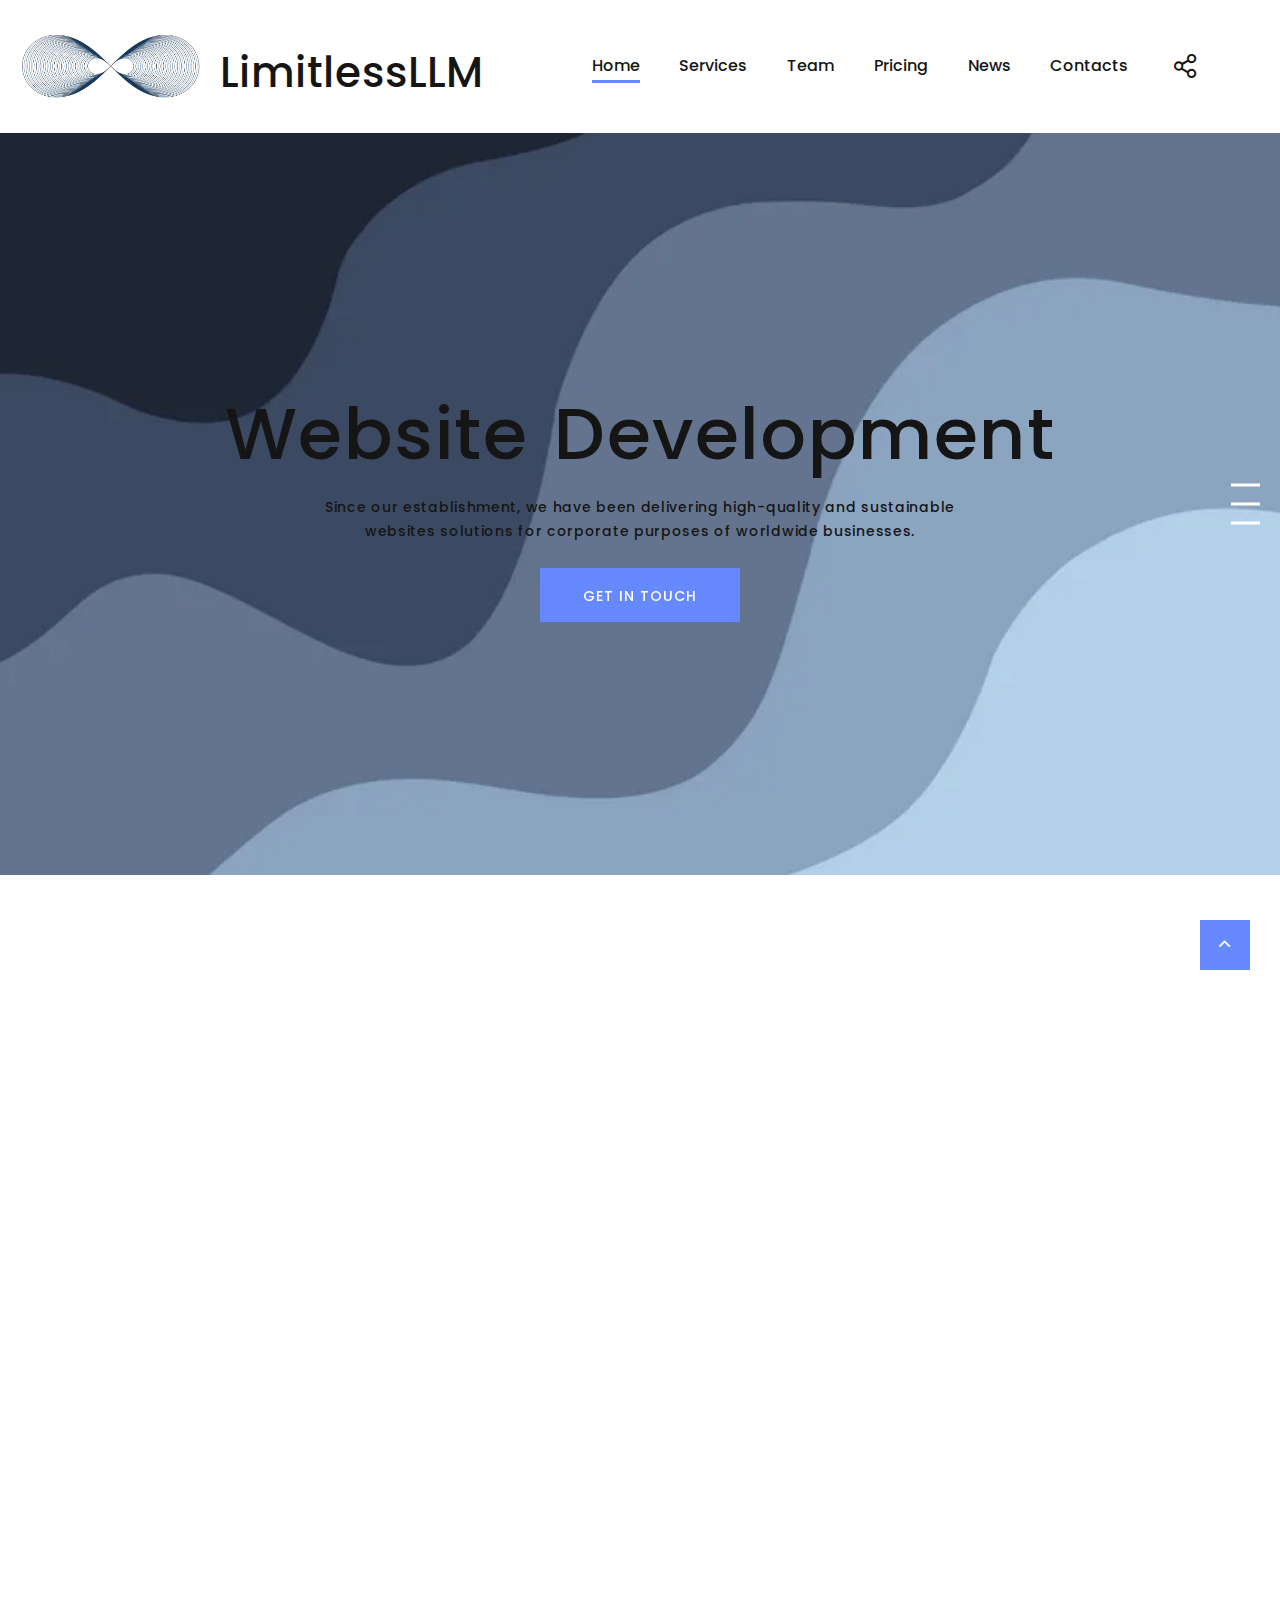
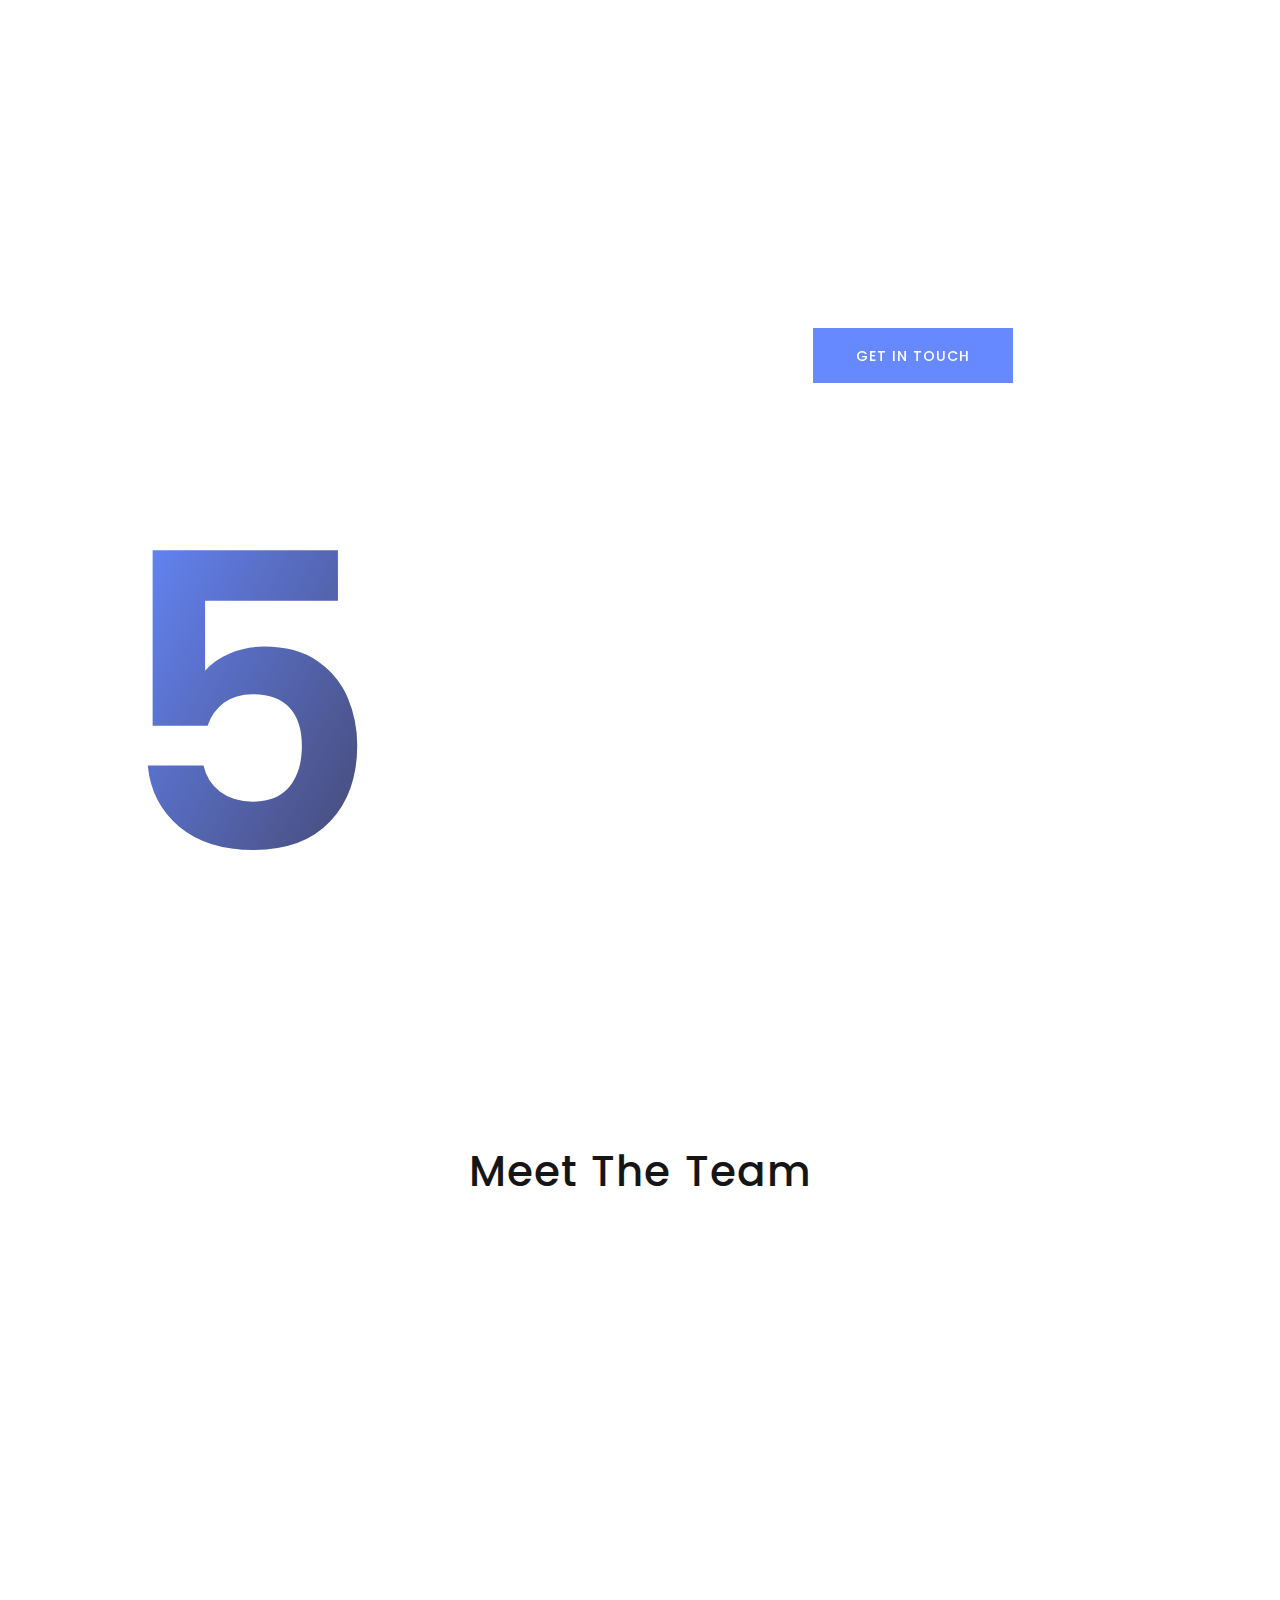
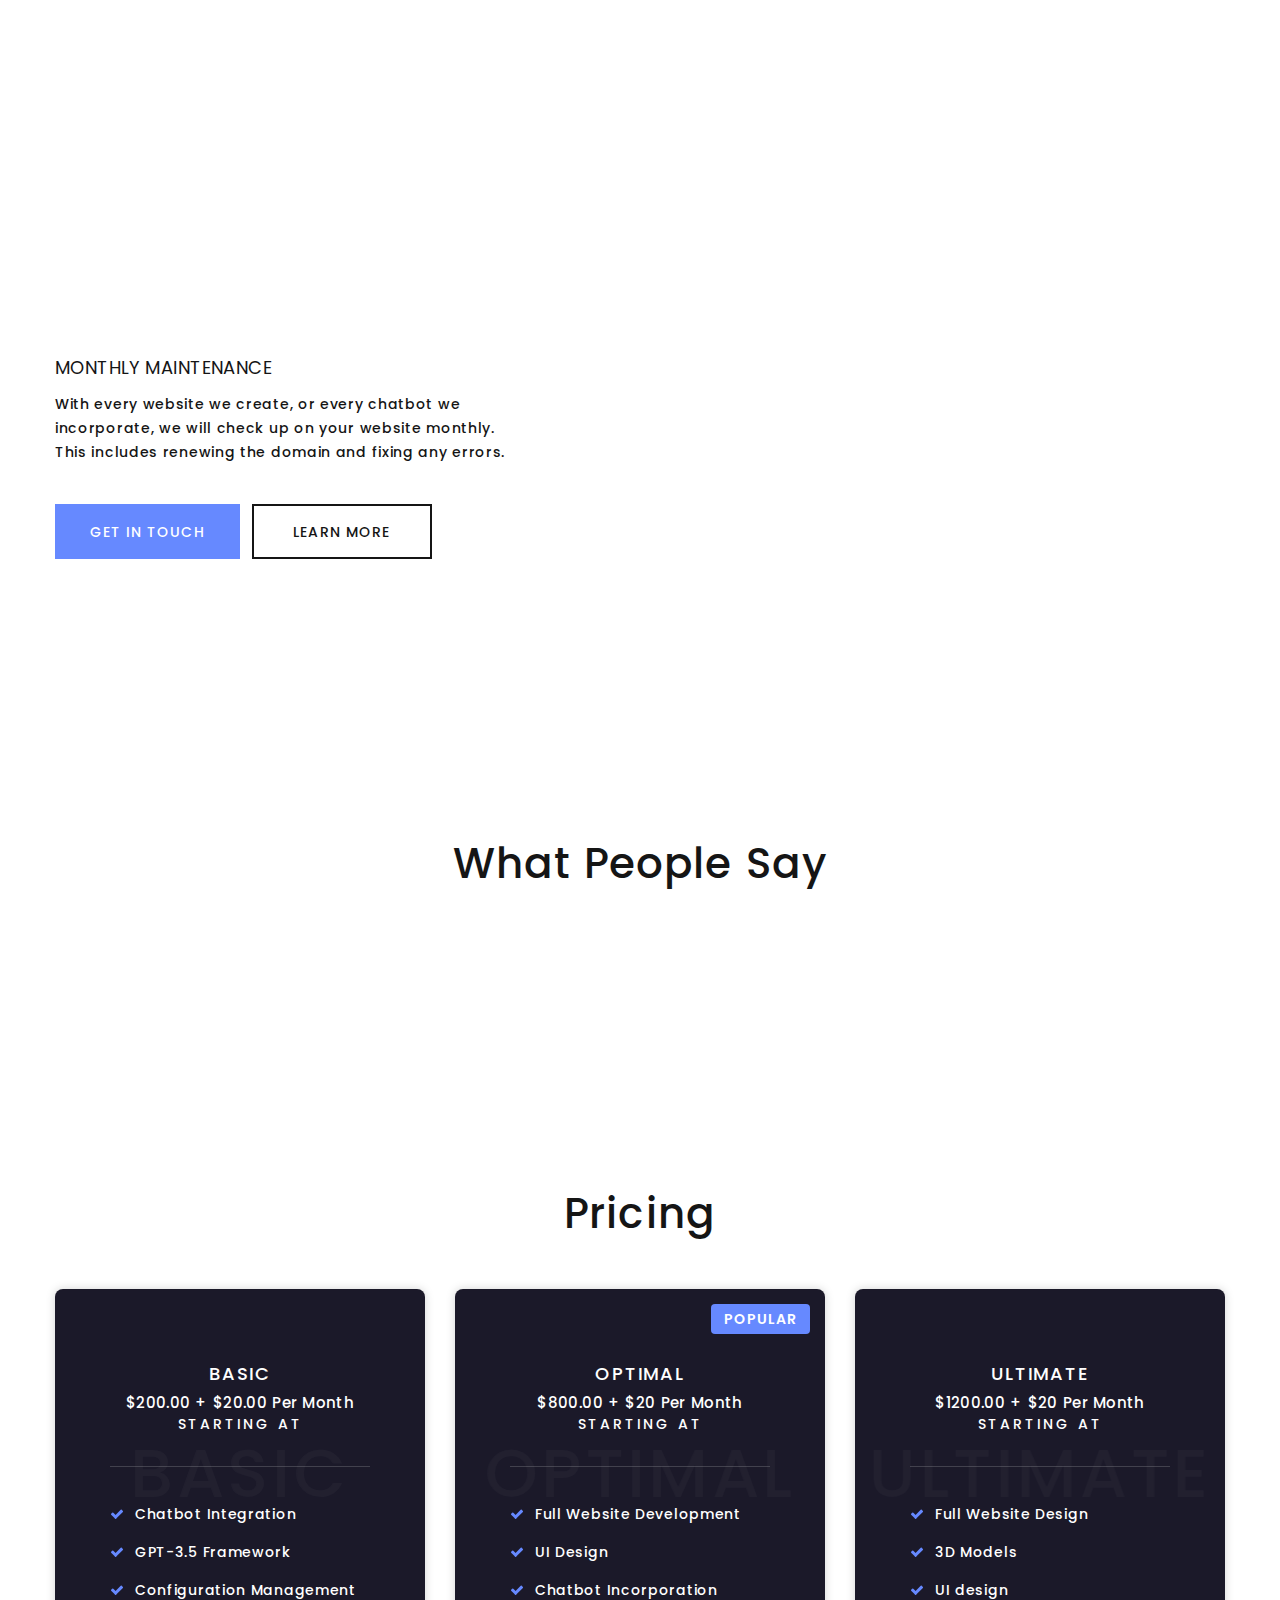
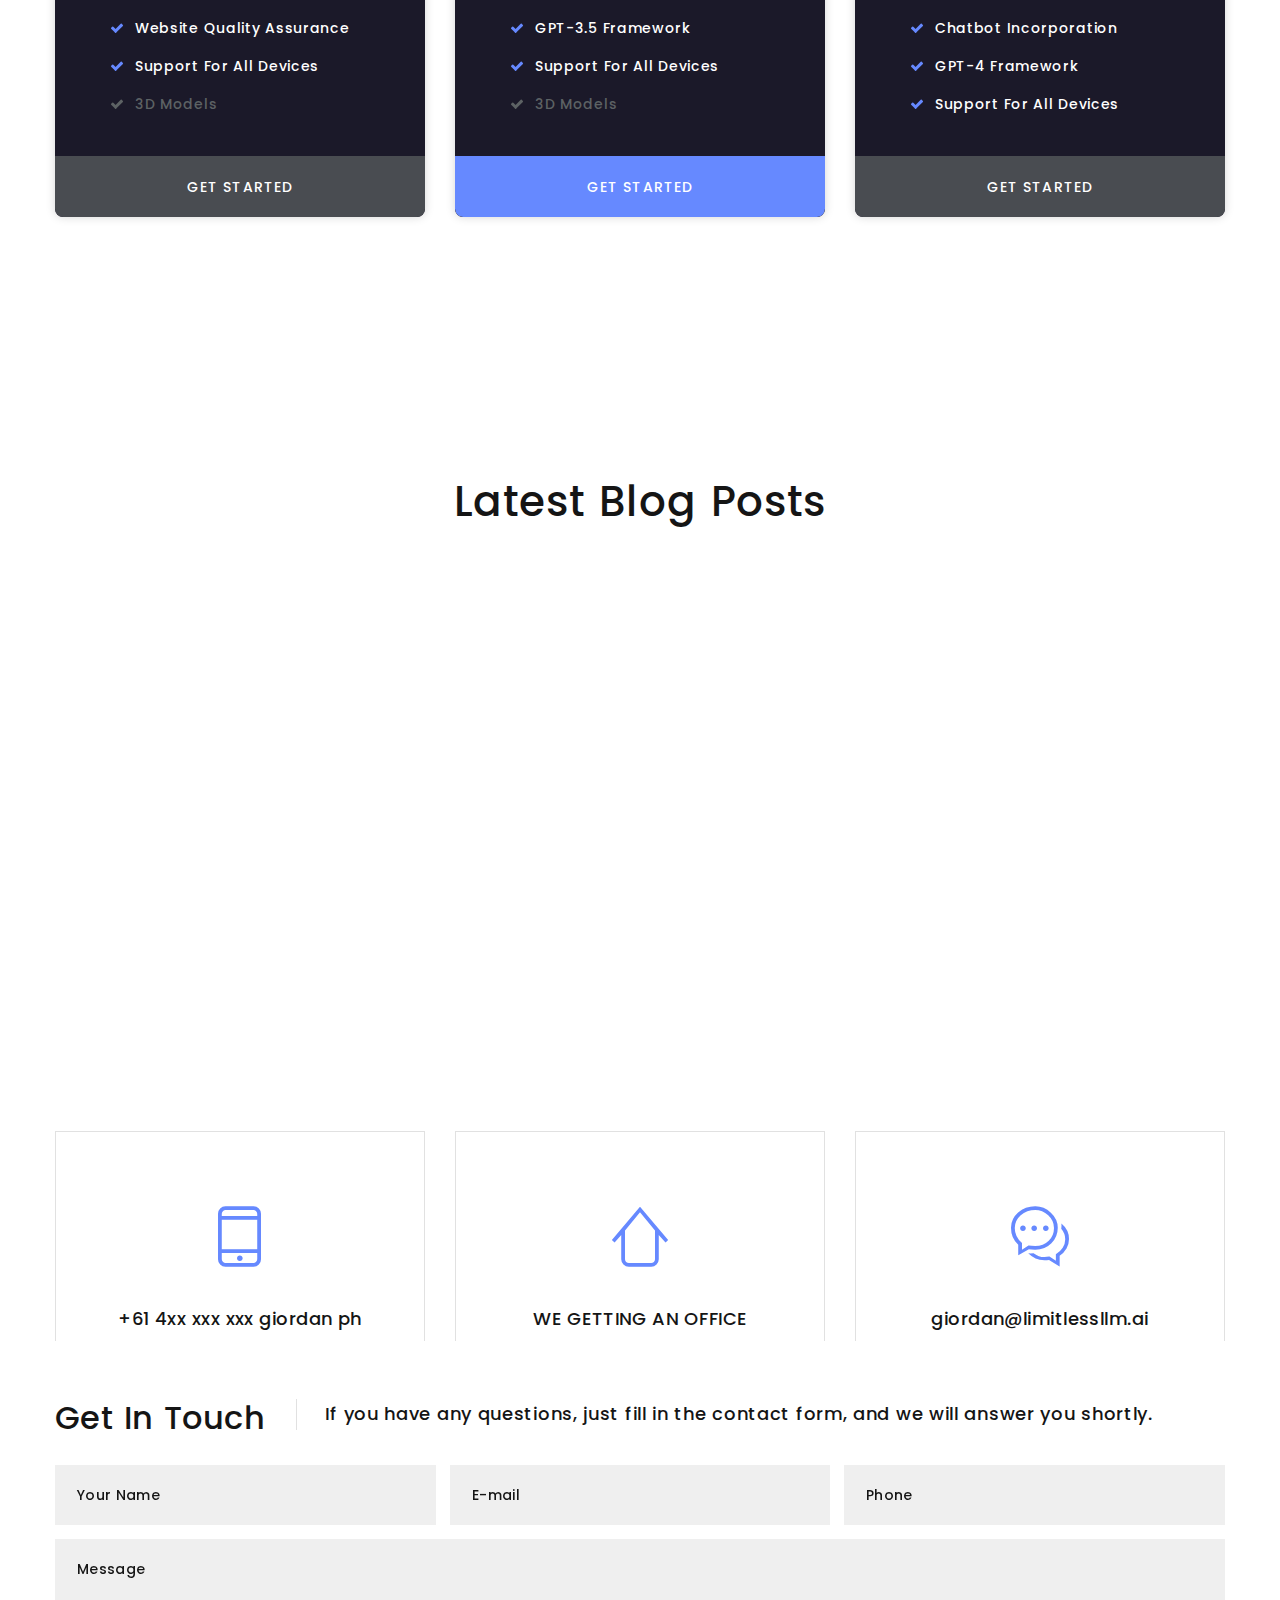
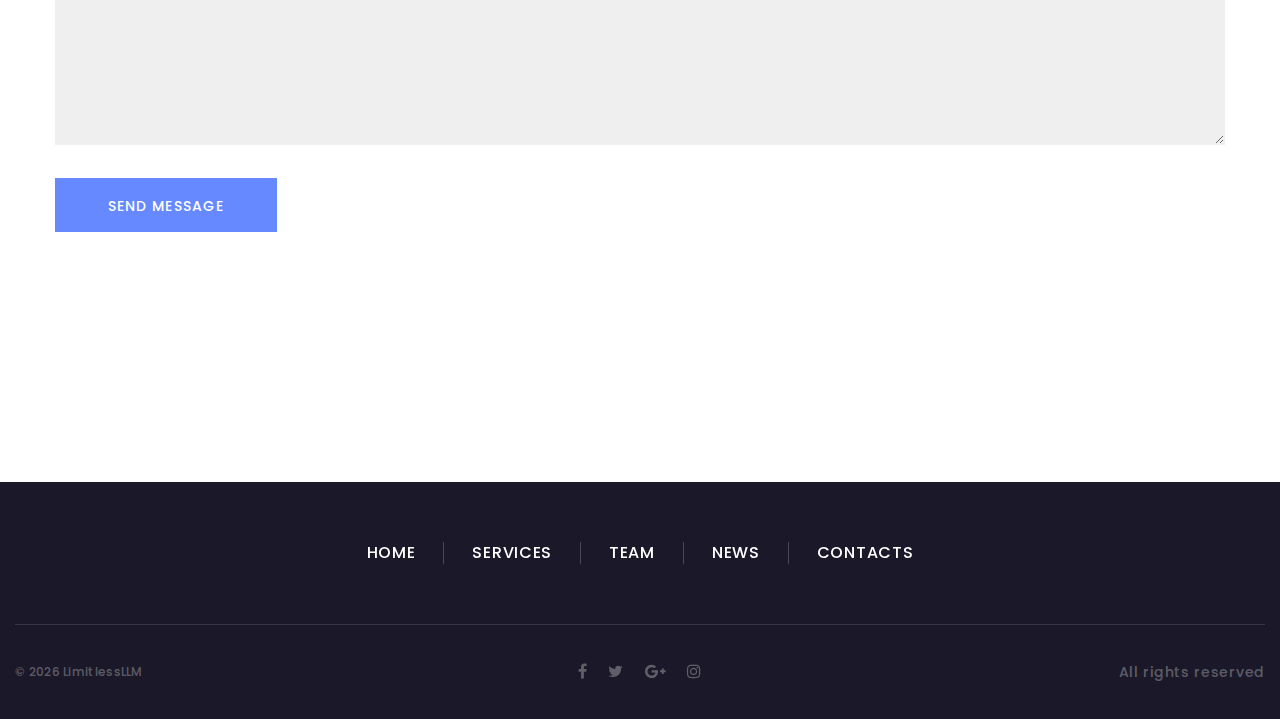
==== docs/index.html @ 9afa82c0 "gliz" ====
<!DOCTYPE html>
<html class="wide wow-animation" lang="en">
  <head>
    <title>LimitlessLLM</title>
    <meta name="format-detection" content="telephone=no">
    <meta name="viewport" content="width=device-width, height=device-height, initial-scale=1.0, maximum-scale=1.0, user-scalable=0">
    <meta http-equiv="X-UA-Compatible" content="IE=edge">
    <meta charset="utf-8">
    <link rel="icon" href="images/v4.ico" type="image/x-icon">
    <!-- Stylesheets-->
    <link rel="stylesheet" type="text/css" href="//fonts.googleapis.com/css?family=Poppins:400,500,600%7CTeko:300,400,500%7CMaven+Pro:500">
    <link rel="stylesheet" href="css/bootstrap.css">
    <link rel="stylesheet" href="css/fonts.css">
    <link rel="stylesheet" href="css/style.css">
    <link rel="stylesheet" href="https://cdn.linearicons.com/free/1.0.0/icon-font.min.css">
    <style>.ie-panel{display: none;background: #212121;padding: 10px 0;box-shadow: 3px 3px 5px 0 rgba(0,0,0,.3);clear: both;text-align:center;position: relative;z-index: 1;} html.ie-10 .ie-panel, html.lt-ie-10 .ie-panel {display: block;}</style>
  </head>
  <body>
    <div class="preloader">
      <div class="preloader-body">
        <div class="cssload-container"><span></span><span></span><span></span><span></span>
        </div>
      </div>
    </div>
    <div class="page">
      <div id="home">
        <!-- Page Header-->
        <header class="section page-header">
          <!-- RD Navbar-->
          <div class="rd-navbar-wrap">
            <nav class="rd-navbar rd-navbar-classic" data-layout="rd-navbar-fixed" data-sm-layout="rd-navbar-fixed" data-md-layout="rd-navbar-fixed" data-md-device-layout="rd-navbar-fixed" data-lg-layout="rd-navbar-static" data-lg-device-layout="rd-navbar-fixed" data-xl-layout="rd-navbar-static" data-xl-device-layout="rd-navbar-static" data-xxl-layout="rd-navbar-static" data-xxl-device-layout="rd-navbar-static" data-lg-stick-up-offset="46px" data-xl-stick-up-offset="46px" data-xxl-stick-up-offset="46px" data-lg-stick-up="true" data-xl-stick-up="true" data-xxl-stick-up="true">
              <div class="rd-navbar-main-outer">
                <div class="rd-navbar-main">
                  <!-- RD Navbar Panel-->
                  <div class="rd-navbar-panel">
                    <!-- RD Navbar Toggle-->
                    <button class="rd-navbar-toggle" data-rd-navbar-toggle=".rd-navbar-nav-wrap"><span></span></button>
                    <!-- RD Navbar Brand-->
                    <div class="rd-navbar-brand"><a class="brand" ref="index.html"><img src="images/v4.png" alt="" width="223" height="50"/></a><h2 class="brand">LimitlessLLM</h2></div>
                  </div>
                  <div class="rd-navbar-main-element">
                    <div class="rd-navbar-nav-wrap">
                      <!-- RD Navbar Share-->
                      <div class="rd-navbar-share fl-bigmug-line-share27" data-rd-navbar-toggle=".rd-navbar-share-list">
                        <ul class="list-inline rd-navbar-share-list">
                          <li class="rd-navbar-share-list-item"><a class="icon fa fa-facebook" href="#"></a></li>
                          <li class="rd-navbar-share-list-item"><a class="icon fa fa-twitter" href="#"></a></li>
                          <li class="rd-navbar-share-list-item"><a class="icon fa fa-google-plus" href="#"></a></li>
                          <li class="rd-navbar-share-list-item"><a class="icon fa fa-instagram" href="#"></a></li>
                        </ul>
                      </div>
                      <ul class="rd-navbar-nav">
                        <li class="rd-nav-item active"><a class="rd-nav-link" href="#home">Home</a></li>
                        <li class="rd-nav-item"><a class="rd-nav-link" href="#services">Services</a></li>
                        <li class="rd-nav-item"><a class="rd-nav-link" href="#team">Team</a></li>
                        <li class="rd-nav-item"><a class="rd-nav-link" href="#pricing">Pricing</a></li>
                        <li class="rd-nav-item"><a class="rd-nav-link" href="#news">News</a></li>
                        <li class="rd-nav-item"><a class="rd-nav-link" href="#contacts">Contacts</a></li>
                      </ul>
                    </div>
                  </div>
                </div>
              </div>
            </nav>
          </div>
        </header>

        <!-- Swiper-->
        <section class="section swiper-container swiper-slider swiper-slider-classic" data-loop="true" data-autoplay="4859" data-simulate-touch="true" data-direction="vertical" data-nav="false">
          <div class="swiper-wrapper text-center">
            <div class="swiper-slide" data-slide-bg="images/WebsiteDevelopment.webp">
              <div class="swiper-slide-caption section-md">
                <div class="container">
                  <h1 data-caption-animate="fadeInLeft" data-caption-delay="0">Website Development</h1>
                  <p class="text-width-large" data-caption-animate="fadeInRight" data-caption-delay="100">Since our establishment, we have been delivering high-quality and sustainable websites solutions for corporate purposes of worldwide businesses.</p><a class="button button-primary button-ujarak" href="#modalCta" data-toggle="modal" data-caption-animate="fadeInUp" data-caption-delay="200">Get in touch</a>
                </div>
              </div>
            </div>
            <div class="swiper-slide" data-slide-bg="images/ExperiencedTeam.jpeg">
              <div class="swiper-slide-caption section-md">
                <div class="container">
                  <h1 data-caption-animate="fadeInLeft" data-caption-delay="0">Experienced Team</h1>
                  <p class="text-width-large" data-caption-animate="fadeInRight" data-caption-delay="100">We are a team of qualified developers, aimed at creating unique and powerful websites for your business.</p><a class="button button-primary button-ujarak" href="#modalCta" data-toggle="modal" data-caption-animate="fadeInUp" data-caption-delay="200">Get in touch</a>
                </div>
              </div>
            </div>
            <div class="swiper-slide" data-slide-bg="images/slider-1-slide-6-1770x742.jpg">
              <div class="swiper-slide-caption section-md">
                <div class="container">
                  <h1 data-caption-animate="fadeInLeft" data-caption-delay="0">Competitive Pricing</h1>
                  <p class="text-width-large" data-caption-animate="fadeInRight" data-caption-delay="100">Priced to be the optimum web solution for your business, with multiple products, you are sure to find something for your business</p><a class="button button-primary button-ujarak" href="#modalCta" data-toggle="modal" data-caption-animate="fadeInUp" data-caption-delay="200">Get in touch</a>
                </div>
              </div>
            </div>
          </div>
          <!-- Swiper Pagination-->
          <div class="swiper-pagination__module">
            <div class="swiper-pagination__fraction"><span class="swiper-pagination__fraction-index">00</span><span class="swiper-pagination__fraction-divider">/</span><span class="swiper-pagination__fraction-count">00</span></div>
            <div class="swiper-pagination__divider"></div>
            <div class="swiper-pagination"></div>
          </div>
        </section>

      </div>

      
      <!-- See all services-->
      <span id="services"></span>
      <section class="section section-sm section-first bg-default text-center">
        <div class="container">
          <div class="row row-30 justify-content-center">
            <div class="col-md-7 col-lg-5 col-xl-6 text-lg-left wow fadeInUp"><img src="images/WebsiteExploder.jpeg" alt="" width="415" height="592"/>
            </div>
            <div class="col-lg-7 col-xl-6">
              <div class="row row-30">
                <div class="col-sm-6 wow fadeInRight">
                  <article class="box-icon-modern box-icon-modern-custom">
                    <div>
                      <h3 class="box-icon-modern-big-title">What We Offer</h3>
                      <div class="box-icon-modern-decor"></div><a class="button button-primary button-ujarak" href="#">View All Services</a>
                    </div>
                  </article>
                </div>
                <div class="col-sm-6 wow fadeInRight" data-wow-delay=".1s">
                  <article class="box-icon-modern box-icon-modern-2">
                    <div class="box-icon-modern-icon"><span class="lnr lnr-cloud-sync"></span></div>
                    <h5 class="box-icon-modern-title"><a href="#">CORPORATE<br>SOLUTIONS</a></h5>
                    <div class="box-icon-modern-decor"></div>
                    <p class="box-icon-modern-text" style="text-align:justify;">Need a website for your company? Our experienced team are ready to bring your vision to life.</p>
                  </article>
                </div>
                <div class="col-sm-6 wow fadeInRight" data-wow-delay=".2s">
                  <article class="box-icon-modern box-icon-modern-2">
                    <div class="box-icon-modern-icon linearicons-headset"></div>
                    <h5 class="box-icon-modern-title"><a href="#">CHATBOT<br>SOLUTIONS</a></h5>
                    <div class="box-icon-modern-decor"></div>
                    <p class="box-icon-modern-text" style="text-align:justify;">Do you want or need an AI chatbot which will answer any question from any customer? Our experts can create this.</p>
                  </article>
                </div>
                <div class="col-sm-6 wow fadeInRight" data-wow-delay=".3s">
                  <article class="box-icon-modern box-icon-modern-2">
                    <div class="box-icon-modern-icon linearicons-outbox"></div>
                    <h5 class="box-icon-modern-title"><a href="#">3D<br>ENTRANCE PAGE</a></h5>
                    <div class="box-icon-modern-decor"></div>
                    <p class="box-icon-modern-text" style="text-align:justify;">Do you want a modern, unique spin on your website? We can also offer you a 3D modelled entrance page.</p>
                  </article>
                </div>
              </div>
            </div>
          </div>
        </div>
      </section>

      <!-- Cta-->
      <section class="section section-fluid bg-default">
        <div class="parallax-container" data-parallax-img="images/parallax-1.jpg">
          <div class="parallax-content section-xl context-dark bg-overlay-68 bg-mobile-overlay">
            <div class="container">
              <div class="row row-30 justify-content-end text-right">
                <div class="col-sm-7">
                  <h3 class="wow fadeInLeft">Let's Develop Your Next Great Website!</h3>
                  <p>Do you need a unique website solution for your company? <br>We at LimitlessLLM know how to help you!</p>
                  <div class="group-sm group-middle group justify-content-end"><a class="button button-primary button-ujarak" href="#modalCta" data-toggle="modal">Get in Touch</a><a class="button button-white-outline button-ujarak" href="#">Learn More</a></div>
                </div>
              </div>
            </div>
          </div>
        </div>
      </section>

      <!-- Latest Projects SAVE THIS FOR WHEN WE HAVE CLIENTS INSERT CRYING EMOJI-->
      <!--
      <section class="section section-sm section-fluid bg-default text-center" id="projects">
        <div class="container-fluid">
          <h2 class="wow fadeInLeft">Latest Projects</h2>
          <p class="quote-jean wow fadeInRight" data-wow-delay=".1s">In our portfolio, you can browse the latest products developed for our clients for different corporate purposes. Our qualified team of interface designers and software developers is always ready to create something unique for you.</p>
          <div class="isotope-filters isotope-filters-horizontal">
            <button class="isotope-filters-toggle button button-md button-icon button-icon-right button-default-outline button-wapasha" data-custom-toggle="#isotope-3" data-custom-toggle-hide-on-blur="true" data-custom-toggle-disable-on-blur="true"><span class="icon fa fa-caret-down"></span>Filter</button>
            <ul class="isotope-filters-list" id="isotope-3">
              <li><a class="active" href="#" data-isotope-filter="*" data-isotope-group="gallery">All</a></li>
              <li><a href="#" data-isotope-filter="Type 1" data-isotope-group="gallery">mobile Apps</a></li>
              <li><a href="#" data-isotope-filter="Type 2" data-isotope-group="gallery">Custom Software</a></li>
              <li><a href="#" data-isotope-filter="Type 3" data-isotope-group="gallery">QA & Testing</a></li>
              <li><a href="#" data-isotope-filter="Type 4" data-isotope-group="gallery">UX and Design</a></li>
            </ul>
          </div>
          <div class="row row-30 isotope" data-isotope-layout="fitRows" data-isotope-group="gallery" data-lightgallery="group">
            <div class="col-sm-6 col-lg-4 col-xxl-3 isotope-item wow fadeInRight" data-filter="Type 4">
              
              Thumbnail Classic
              <article class="thumbnail thumbnail-classic thumbnail-md">
                <div class="thumbnail-classic-figure"><img src="images/fullwidth-gallery-1-420x350.jpg" alt="" width="420" height="350"/>
                </div>
                <div class="thumbnail-classic-caption">
                  <div class="thumbnail-classic-title-wrap"><a class="icon fl-bigmug-line-zoom60" href="images/grid-gallery-1-1200x800-original.jpg" data-lightgallery="item"><img src="images/fullwidth-gallery-1-420x350.jpg" alt="" width="420" height="350"/></a>
                    <h5 class="thumbnail-classic-title"><a href="#">FinStep</a></h5>
                  </div>
                  <p class="thumbnail-classic-text">We work hard on every app to deliver top-notch features with great UI that you won’t find anywhere else.</p>
                </div>
              </article>
            </div>
            <div class="col-sm-6 col-lg-4 col-xxl-3 isotope-item wow fadeInRight" data-filter="Type 1" data-wow-delay=".1s">
              Thumbnail Classic
              <article class="thumbnail thumbnail-classic thumbnail-md">
                <div class="thumbnail-classic-figure"><img src="images/fullwidth-gallery-2-420x350.jpg" alt="" width="420" height="350"/>
                </div>
                <div class="thumbnail-classic-caption">
                  <div class="thumbnail-classic-title-wrap"><a class="icon fl-bigmug-line-zoom60" href="images/grid-gallery-2-1200x800-original.jpg" data-lightgallery="item"><img src="images/fullwidth-gallery-2-420x350.jpg" alt="" width="420" height="350"/></a>
                    <h5 class="thumbnail-classic-title"><a href="#">Mobile Finance</a></h5>
                  </div>
                  <p class="thumbnail-classic-text">We work hard on every app to deliver top-notch features with great UI that you won’t find anywhere else.</p>
                </div>
              </article>
            </div>
            <div class="col-sm-6 col-lg-4 col-xxl-3 isotope-item wow fadeInRight" data-filter="Type 2" data-wow-delay=".2s">
              Thumbnail Classic
              <article class="thumbnail thumbnail-classic thumbnail-md">
                <div class="thumbnail-classic-figure"><img src="images/fullwidth-gallery-3-420x350.jpg" alt="" width="420" height="350"/>
                </div>
                <div class="thumbnail-classic-caption">
                  <div class="thumbnail-classic-title-wrap"><a class="icon fl-bigmug-line-zoom60" href="images/grid-gallery-3-1200x800-original.jpg" data-lightgallery="item"><img src="images/fullwidth-gallery-3-420x350.jpg" alt="" width="420" height="350"/></a>
                    <h5 class="thumbnail-classic-title"><a href="#">Q-Manage</a></h5>
                  </div>
                  <p class="thumbnail-classic-text">We work hard on every app to deliver top-notch features with great UI that you won’t find anywhere else.</p>
                </div>
              </article>
            </div>
            <div class="col-sm-6 col-lg-4 col-xxl-3 isotope-item wow fadeInRight" data-filter="Type 3" data-wow-delay=".3s">
              Thumbnail Classic
              <article class="thumbnail thumbnail-classic thumbnail-md">
                <div class="thumbnail-classic-figure"><img src="images/fullwidth-gallery-4-420x350.jpg" alt="" width="420" height="350"/>
                </div>
                <div class="thumbnail-classic-caption">
                  <div class="thumbnail-classic-title-wrap"><a class="icon fl-bigmug-line-zoom60" href="images/grid-gallery-4-1200x800-original.jpg" data-lightgallery="item"><img src="images/fullwidth-gallery-4-420x350.jpg" alt="" width="420" height="350"/></a>
                    <h5 class="thumbnail-classic-title"><a href="#">WeatherCast</a></h5>
                  </div>
                  <p class="thumbnail-classic-text">We work hard on every app to deliver top-notch features with great UI that you won’t find anywhere else.</p>
                </div>
              </article>
            </div>
            <div class="col-sm-6 col-lg-4 col-xxl-3 isotope-item wow fadeInLeft" data-filter="Type 3">
              Thumbnail Classic
              <article class="thumbnail thumbnail-classic thumbnail-md">
                <div class="thumbnail-classic-figure"><img src="images/fullwidth-gallery-5-420x350.jpg" alt="" width="420" height="350"/>
                </div>
                <div class="thumbnail-classic-caption">
                  <div class="thumbnail-classic-title-wrap"><a class="icon fl-bigmug-line-zoom60" href="images/grid-gallery-5-1200x800-original.jpg" data-lightgallery="item"><img src="images/fullwidth-gallery-5-420x350.jpg" alt="" width="420" height="350"/></a>
                    <h5 class="thumbnail-classic-title"><a href="#">Home Calendar</a></h5>
                  </div>
                  <p class="thumbnail-classic-text">We work hard on every app to deliver top-notch features with great UI that you won’t find anywhere else.</p>
                </div>
              </article>
            </div>
            <div class="col-sm-6 col-lg-4 col-xxl-3 isotope-item wow fadeInLeft" data-filter="Type 1" data-wow-delay=".1s">
              Thumbnail Classic
              <article class="thumbnail thumbnail-classic thumbnail-md">
                <div class="thumbnail-classic-figure"><img src="images/fullwidth-gallery-6-420x350.jpg" alt="" width="420" height="350"/>
                </div>
                <div class="thumbnail-classic-caption">
                  <div class="thumbnail-classic-title-wrap"><a class="icon fl-bigmug-line-zoom60" href="images/grid-gallery-6-1200x800-original.jpg" data-lightgallery="item"><img src="images/fullwidth-gallery-6-420x350.jpg" alt="" width="420" height="350"/></a>
                    <h5 class="thumbnail-classic-title"><a href="#">MPlanner</a></h5>
                  </div>
                  <p class="thumbnail-classic-text">We work hard on every app to deliver top-notch features with great UI that you won’t find anywhere else.</p>
                </div>
              </article>
            </div>
            <div class="col-sm-6 col-lg-4 col-xxl-3 isotope-item wow fadeInLeft" data-filter="Type 2" data-wow-delay=".2s">
              Thumbnail Classic
              <article class="thumbnail thumbnail-classic thumbnail-md">
                <div class="thumbnail-classic-figure"><img src="images/fullwidth-gallery-7-420x350.jpg" alt="" width="420" height="350"/>
                </div>
                <div class="thumbnail-classic-caption">
                  <div class="thumbnail-classic-title-wrap"><a class="icon fl-bigmug-line-zoom60" href="images/grid-gallery-7-1200x800-original.jpg" data-lightgallery="item"><img src="images/fullwidth-gallery-7-420x350.jpg" alt="" width="420" height="350"/></a>
                    <h5 class="thumbnail-classic-title"><a href="#">Alice Messenger</a></h5>
                  </div>
                  <p class="thumbnail-classic-text">We work hard on every app to deliver top-notch features with great UI that you won’t find anywhere else.</p>
                </div>
              </article>
            </div>
            <div class="col-sm-6 col-lg-4 col-xxl-3 isotope-item wow fadeInLeft" data-filter="Type 3" data-wow-delay=".3s">
              Thumbnail Classic
              <article class="thumbnail thumbnail-classic thumbnail-md">
                <div class="thumbnail-classic-figure"><img src="images/fullwidth-gallery-8-420x350.jpg" alt="" width="420" height="350"/>
                </div>
                <div class="thumbnail-classic-caption">
                  <div class="thumbnail-classic-title-wrap"><a class="icon fl-bigmug-line-zoom60" href="images/grid-gallery-8-1200x800-original.jpg" data-lightgallery="item"><img src="images/fullwidth-gallery-8-420x350.jpg" alt="" width="420" height="350"/></a>
                    <h5 class="thumbnail-classic-title"><a href="#">WiseMoney</a></h5>
                  </div>
                  <p class="thumbnail-classic-text">We work hard on every app to deliver top-notch features with great UI that you won’t find anywhere else.</p>
                </div>
              </article>
            </div>
          </div>
        </div>
      </section>
-->
      <!-- Years of experience-->
      <section class="section section-sm bg-default">
        <div class="container">
          <div class="row row-30 row-xl-24 justify-content-center align-items-center align-items-lg-start text-left">
            <div class="col-md-6 col-lg-5 col-xl-4 text-center"><a class="text-img" href="#">
                <div id="particles-js"></div><span class="counter">5</span></a></div>
            <div class="col-sm-8 col-md-6 col-lg-5 col-xl-4">
              <div class="text-width-extra-small offset-top-lg-24 wow fadeInUp">
                <h3 class="title-decoration-lines-left">Years of Experience</h3>
                <p class="text-gray-500">LimitlessLLM is a team of highly experienced website designers and developers creating unique website for you or your product.</p><a class="button button-secondary button-pipaluk" href="#">Get in touch</a>
              </div>
            </div>
            <div class="col-sm-10 col-md-8 col-lg-6 col-xl-4 wow fadeInRight" data-wow-delay=".1s">
              <div class="row justify-content-center border-2-column offset-top-xl-26">
                <div class="col-9 col-sm-6">
                  <div class="counter-amy">
                    <div class="counter-amy-number"><span class="counter">10</span><span class="symbol"></span>
                    </div>
                    <h6 class="counter-amy-title">websites developed</h6>
                  </div>
                </div>
                <div class="col-9 col-sm-6">
                  <div class="counter-amy">
                    <div class="counter-amy-number"><span class="counter">5</span>
                    </div>
                    <h6 class="counter-amy-title">Consultants</h6>
                  </div>
                </div>
                <div class="col-9 col-sm-6">
                  <div class="counter-amy">
                    <div class="counter-amy-number"><span class="counter">10</span>
                    </div>
                    <h6 class="counter-amy-title">Employees</h6>
                  </div>
                </div>
              </div>
            </div>
            <div class="col-lg-6 col-xl-12 align-self-center">
              <div class="row row-30 justify-content-center">
                <div class="col-sm-6 col-md-5 col-lg-6 col-xl-3 wow fadeInLeft"><a class="clients-classic" href="#"><img src="images/clients-9-270x117.png" alt="" width="270" height="117"/></a></div>
                <div class="col-sm-6 col-md-5 col-lg-6 col-xl-3 wow fadeInLeft" data-wow-delay=".1s"><a class="clients-classic" href="#"><img src="images/clients-10-270x117.png" alt="" width="270" height="117"/></a></div>
                <div class="col-sm-6 col-md-5 col-lg-6 col-xl-3 wow fadeInLeft" data-wow-delay=".2s"><a class="clients-classic" href="#"><img src="images/clients-3-270x117.png" alt="" width="270" height="117"/></a></div>
                <div class="col-sm-6 col-md-5 col-lg-6 col-xl-3 wow fadeInLeft" data-wow-delay=".3s"><a class="clients-classic" href="#"><img src="images/clients-11-270x117.png" alt="" width="270" height="117"/></a></div>
              </div>
            </div>
          </div>
        </div>
      </section>

      <!-- Meet The Team-->
      <span id="team"></span>
      <section class="section section-sm section-fluid bg-default">
        <div class="container-fluid">
          <h2>Meet The Team</h2>
          <div class="row row-sm row-30 justify-content-center">
            <div class="col-md-6 col-lg-5 col-xl-3 wow fadeInRight">
              <!-- Team Classic-->
              <article class="team-classic team-classic-lg"><a class="team-classic-figure" href="#"><img src="images/team-11-420x424.jpg" alt="" width="420" height="424"/></a>
                <div class="team-classic-caption">
                  <h4 class="team-classic-name"><a href="#">Giordan Masen</a></h4>
                  <p class="team-classic-status">Co-Founder, Co-CEO and Software Engineer</p>
                </div>
              </article>
            </div>
            <div class="col-md-6 col-lg-5 col-xl-3 wow fadeInRight" data-wow-delay=".1s">
              <!-- Team Classic-->
              <article class="team-classic team-classic-lg"><a class="team-classic-figure" href="#"><img src="images/team-12-420x424.jpg" alt="" width="420" height="424"/></a>
                <div class="team-classic-caption">
                  <h4 class="team-classic-name"><a href="#">Aditya Payanadan</a></h4>
                  <p class="team-classic-status">Co-Founder, Co-CEO and Software Engineer</p>
                </div>
              </article>
            </div>
            <div class="col-md-6 col-lg-5 col-xl-3 wow fadeInRight" data-wow-delay=".2s">
              <!-- Team Classic-->
              <article class="team-classic team-classic-lg"><a class="team-classic-figure" href="#"><img src="images/team-13-420x424.jpg" alt="" width="420" height="424"/></a>
                <div class="team-classic-caption">
                  <h4 class="team-classic-name"><a href="#">Brayden Lim</a></h4>
                  <p class="team-classic-status">Lead of Marketing and CFO</p>
                </div>
              </article>
            </div>
          </div>
        </div>
      </section>

      <!-- You dream — we embody-->
      <section class="section section-sm bg-default text-md-left">
        <div class="container">
          <div class="row row-50 align-items-center justify-content-center justify-content-xl-between">
            <div class="col-lg-6 col-xl-5 wow fadeInLeft">
              <h2>Get More With Us</h2>
              <!-- Bootstrap tabs-->
              <div class="tabs-custom tabs-horizontal tabs-line tabs-line-big text-center text-md-left" id="tabs-6">
                <!-- Nav tabs-->
                <ul class="nav nav-tabs">
                  <li class="nav-item" role="presentation"><a class="nav-link nav-link-big active" href="#tabs-6-1" data-toggle="tab">01</a></li>
                  <li class="nav-item" role="presentation"><a class="nav-link nav-link-big" href="#tabs-6-2" data-toggle="tab">02</a></li>
                  <li class="nav-item" role="presentation"><a class="nav-link nav-link-big" href="#tabs-6-3" data-toggle="tab">03</a></li>
                </ul>
                <!-- Tab panes-->
                <div class="tab-content">
                  <div class="tab-pane fade show active" id="tabs-6-1">
                    <h5 class="font-weight-normal">MONTHLY MAINTENANCE</h5>
                    <p>With every website we create, or every chatbot we incorporate, we will check up on your website monthly. This includes renewing the domain and fixing any errors.</p>
                    <div class="group-sm group-middle"><a class="button button-secondary button-pipaluk" href="#modalCta" data-toggle="modal">Get in touch</a><a class="button button-default-outline button-wapasha" href="#">Learn More</a></div>
                  </div>
                  <div class="tab-pane fade" id="tabs-6-2">
                    <h5 class="font-weight-normal">CUSTOMER SERVICE</h5>
                    <p>Every customer of LimitlessLLM can get access to our friendly and qualified support via phone or email. Feel free to ask us any question!</p>
                    <div class="group-sm group-middle"><a class="button button-secondary button-pipaluk" href="#modalCta" data-toggle="modal">Get in touch</a><a class="button button-default-outline button-wapasha" href="#">Learn More</a></div>
                  </div>
                  <div class="tab-pane fade" id="tabs-6-3">
                    <h5 class="font-weight-normal">GREAT USABILITY</h5>
                    <p>All our websites are designed to have great usability in order to easily share your product or business. This is why our websites have high ratings!</p>
                    <div class="group-sm group-middle"><a class="button button-secondary button-pipaluk" href="#modalCta" data-toggle="modal">Get in touch</a><a class="button button-default-outline button-wapasha" href="#">Learn More</a></div>
                  </div>
                </div>
              </div>
            </div>
            <div class="col-lg-6 text-center wow fadeInUp" data-wow-delay=".1s">
              <div class="owl-carousel owl-style-1" data-items="2" data-stage-padding="0" data-loop="true" data-margin="0" data-mouse-drag="true" data-autoplay="true"><a class="box-device" href="#"><img src="images/index-4-313x580.png" alt="" width="313" height="580"/></a><a class="box-device" href="#"><img src="images/index-5-313x580.png" alt="" width="313" height="580"/></a><a class="box-device" href="#"><img src="images/index-4-313x580.png" alt="" width="313" height="580"/></a><a class="box-device" href="#"><img src="images/index-5-313x580.png" alt="" width="313" height="580"/></a></div>
            </div>
          </div>
        </div>
      </section>

      <!-- What people Say-->
      <section class="section section-sm section-bottom-70 section-fluid bg-default">
        <div class="container-fluid">
          <h2>What people Say</h2>
          <div class="row row-50 row-sm">
            <div class="col-md-6 col-xl-4 wow fadeInRight">
              <!-- Quote Modern-->
              <article class="quote-modern quote-modern-custom">
                <div class="unit unit-spacing-md align-items-center">
                  <div class="unit-left"><a class="quote-modern-figure" href="https://www.totaltechnologypartners.com.au"><img class="img-circles" src="images/user-11-75x75.jpg" alt="" width="75" height="75"/></a></div>
                  <div class="unit-body">
                    <h4 class="quote-modern-cite"><a href="https://www.totaltechnologypartners.com.au" target="_blank" style="font-size:17px;">Total Technology Partners</a></h4>
                    <p class="quote-modern-status">Website Client</p>
                  </div>
                </div>
                <div class="quote-modern-text">
                  <p class="q">LimitlessLLM offers a high caliber of resources skilled in website creation. They became our go to website developers over the past three years.</p>
                </div>
              </article>
            </div>
            <div class="col-md-6 col-xl-4 wow fadeInRight" data-wow-delay=".1s">
              <!-- Quote Modern-->
              <article class="quote-modern quote-modern-custom">
                <div class="unit unit-spacing-md align-items-center">
                  <div class="unit-left"><a class="quote-modern-figure"><img class="img-circles" src="images/user-12-75x75.jpg" alt="" width="75" height="75"/></a></div>
                  <div class="unit-body">
                    <h4 class="quote-modern-cite"><a>Masen PTY LTD</a></h4>
                    <p class="quote-modern-status">Chatbot client</p>
                  </div>
                </div>
                <div class="quote-modern-text">
                  <p class="q">LimitlessLLM powered us with a competent chatbot to answer any customer enquiries. The team has been delivering results within time, which is amazing.</p>
                </div>
              </article>
            </div>
            <div class="col-md-6 col-xl-4 wow fadeInRight" data-wow-delay=".2s">
              <!-- Quote Modern-->
              <article class="quote-modern quote-modern-custom">
                <div class="unit unit-spacing-md align-items-center">
                  <div class="unit-left"><a class="quote-modern-figure"><img class="img-circles" src="images/user-20-75x75.jpg" alt="" width="75" height="75"/></a></div>
                  <div class="unit-body">
                    <h4 class="quote-modern-cite"><a>Liam Ngo</a></h4>
                    <p class="quote-modern-status">Regular client</p>
                  </div>
                </div>
                <div class="quote-modern-text">
                  <p class="q">LimitlessLLM is a highly skilled and uniquely capable website development firm with multitudes of talent on-board.</p>
                </div>
              </article>
            </div>
          </div>
        </div>
      </section>

      <!-- Pricing-->
      <section class="section section-sm section-bottom-70 section-fluid bg-default" id="pricing">
        <div class="container">
          <h2>Pricing</h2>
          <div class="row row-30 justify-content-center">
            <div class="col-md-6 col-lg-5 col-xl-4">
              <div class="box-pricing box-pricing-black">
                <div class="box-pricing-body">
                  <h5 class="box-pricing-title">Basic</h5>
                  <h3 class="box-pricing-price" style="font-size: 15px;">$200.00 + $20.00 Per Month</h3>
                  <div class="box-pricing-time" style="margin-top: 4px;">starting at</div>
                  <div class="box-pricing-divider">
                    <div class="divider"></div><span>Basic</span>
                  </div>
                  <ul class="box-pricing-list">
                    <li class="active">Chatbot Integration</li>
                    <li class="active">GPT-3.5 Framework</li>
                    <li class="active">Configuration Management</li>
                    <li class="active">Website Quality Assurance</li>
                    <li class="active">Support For All Devices</li>
                    <li>3D Models</li>
                  </ul>
                </div>
                <div class="box-pricing-button"><a class="button button-lg button-block button-gray-4" href="#">Get started</a></div>
              </div>
            </div>
            <div class="col-md-6 col-lg-5 col-xl-4">
              <div class="box-pricing box-pricing-black box-pricing-popular">
                <div class="box-pricing-body">
                  <h5 class="box-pricing-title">Optimal</h5>
                  <h3 class="box-pricing-price" style="font-size: 15px;">$800.00 + $20 Per Month</h3>
                  <div class="box-pricing-time" style="margin-top: 4px;">starting at</div>
                  <div class="box-pricing-divider">
                    <div class="divider"></div><span>Optimal</span>
                  </div>
                  <ul class="box-pricing-list">
                    <li class="active">Full Website Development</li>
                    <li class="active">UI Design</li>
                    <li class="active">Chatbot Incorporation</li>
                    <li class="active">GPT-3.5 Framework</li>
                    <li class="active">Support For All Devices</li>
                    <li>3D Models</li>
                  </ul>
                </div>
                <div class="box-pricing-button"><a class="button button-lg button-block button-primary" href="#">Get started</a></div>
                <div class="box-pricing-badge">popular</div>
              </div>
            </div>
            <div class="col-md-6 col-lg-5 col-xl-4">
              <div class="box-pricing box-pricing-black">
                <div class="box-pricing-body">
                  <h5 class="box-pricing-title">Ultimate</h5>
                  <h3 class="box-pricing-price" style="font-size: 15px;">$1200.00 + $20 Per Month</h3>
                  <div class="box-pricing-time" style="margin-top: 4px;">starting at</div>
                  <div class="box-pricing-divider">
                    <div class="divider"></div><span>Ultimate</span>
                  </div>
                  <ul class="box-pricing-list">
                    <li class="active">Full Website Design</li>
                    <li class="active">3D Models</li>
                    <li class="active">UI design</li>
                    <li class="active">Chatbot Incorporation</li>
                    <li class="active">GPT-4 Framework</li>
                    <li class="active">Support For All Devices</li>
                  </ul>
                </div>
                <div class="box-pricing-button"><a class="button button-lg button-block button-gray-4" href="#">Get started</a></div>
              </div>
            </div>
          </div>
        </div>
      </section>

      <!-- Latest blog posts-->
      <section class="section section-sm bg-default" id="news">
        <div class="container">
          <h2>Latest Blog Posts</h2>
          <div class="row row-45">
            <div class="col-sm-6 col-lg-4 wow fadeInLeft">
              <!-- Post Modern-->
              <article class="post post-modern"><a class="post-modern-figure" href="#"><img src="images/AIArticle.jpeg" alt="" width="370" height="307"/>
                  <div class="post-modern-time">
                    <time datetime="2019-07-04"><span class="post-modern-time-month">1</span><span class="post-modern-time-number">3</span></time>
                  </div></a>
                <h4 class="post-modern-title" style="text-align:justify;"><a href="https://www.linkedin.com/pulse/pioneering-website-creation-ai-chatbot-integration-limitlessllm-rxoxc/?trackingId=54aFpFVlgMvY%2BaIhRSY1uw%3D%3D" target="_blank">Pioneering Website Creation and AI Chatbot Integration at LimitlessLLM</a></h4>
                <p class="post-modern-text" style="text-align:justify;">LimitlessLLM specializes in website creation and AI chatbot integration, delivering cutting-edge solutions that enhance online presence and customer engagement for businesses.</p>
              </article>
            </div>
            <div class="col-sm-6 col-lg-4 wow fadeInLeft" data-wow-delay=".1s">
              <!-- Post Modern-->
              <article class="post post-modern"><a class="post-modern-figure" href="#"><img src="images/BackendArticle.png" alt="" width="370" height="307"/>
                  <div class="post-modern-time">
                    <time datetime="2019-07-17"><span class="post-modern-time-month">2</span><span class="post-modern-time-number">3</span></time>
                  </div></a>
                <h4 class="post-modern-title" style="text-align:justify;"><a href="https://www.linkedin.com/pulse/ensuring-robust-backend-security-website-development-limitlessllm-r9ehc/?trackingId=5gT2cmLTUcqzfN%2FuhfrhRw%3D%3D" target="_blank">Ensuring Robust Backend Security in Website Development at LimitlessLLM</a></h4>
                <p class="post-modern-text" style="text-align:justify;">LimitlessLLM ensures robust backend security in website development through secure coding, data encryption, regular assessments, controlled access, API security, and continuous monitoring.</p>
              </article>
            </div>
            <div class="col-sm-6 col-lg-4 wow fadeInLeft" data-wow-delay=".2s">
              <!-- Post Modern-->
              <article class="post post-modern"><a class="post-modern-figure" href="#"><img src="images/PWAarticle.jpeg" alt="" width="370" height="307"/>
                  <div class="post-modern-time">
                    <time datetime="2019-07-22"><span class="post-modern-time-month">3</span><span class="post-modern-time-number">3</span></time>
                  </div></a>
                <h4 class="post-modern-title"><a href="https://www.linkedin.com/pulse/harnessing-power-progressive-web-apps-pwas-website-development-0nagc/">Harnessing Progressive Web Apps (PWAs) in Website Development</a></h4>
                <p class="post-modern-text" style="text-align:justify;">LimitlessLLM enhances website performance through frontend optimization, code minification, image optimization, efficient caching, and continuous performance monitoring.</p>
              </article>
            </div>
          </div>
        </div>
      </section>

      <!-- Contact information-->
      <section class="section section-sm bg-default">
        <div class="container">
          <div class="row row-30 justify-content-center">
            <div class="col-sm-8 col-md-6 col-lg-4">
              <article class="box-contacts">
                <div class="box-contacts-body">
                  <div class="box-contacts-icon fl-bigmug-line-cellphone55"></div>
                  <div class="box-contacts-decor"></div>
                  <p class="box-contacts-link"><a href="tel:#">+61 4xx xxx xxx giordan ph</a></p>
                  <p class="box-contacts-link"><a href="tel:#">+61 4xx xxx xxx adi ph</a></p>
                </div>
              </article>
            </div>
            <div class="col-sm-8 col-md-6 col-lg-4">
              <article class="box-contacts">
                <div class="box-contacts-body">
                  <div class="box-contacts-icon fl-bigmug-line-up104"></div>
                  <div class="box-contacts-decor"></div>
                  <p class="box-contacts-link"><a href="#">WE GETTING AN OFFICE SOON</a></p>
                </div>
              </article>
            </div>
            <div class="col-sm-8 col-md-6 col-lg-4">
              <article class="box-contacts">
                <div class="box-contacts-body">
                  <div class="box-contacts-icon fl-bigmug-line-chat55"></div>
                  <div class="box-contacts-decor"></div>
                  <p class="box-contacts-link"><a href="mailto:#">giordan@limitlessllm.ai</a></p>
                  <p class="box-contacts-link"><a href="mailto:#">adi@limitlessllm.ai</a></p>
                </div>
              </article>
            </div>
          </div>
        </div>
      </section>

      <!-- Contact Form-->
      <section class="section section-sm section-last bg-default text-left" id="contacts">
        <div class="container">
          <article class="title-classic">
            <div class="title-classic-title">
              <h3>Get in touch</h3>
            </div>
            <div class="title-classic-text">
              <p>If you have any questions, just fill in the contact form, and we will answer you shortly.</p>
            </div>
          </article>
          <form class="rd-form rd-form-variant-2 rd-mailform" data-form-output="form-output-global" data-form-type="contact" method="post" onsubmit="sendEmail(); reset(); return false;">
            <div class="row row-14 gutters-14">
              <div class="col-md-4">
                <div class="form-wrap">
                  <input class="form-input" id="contact-your-name-2" type="text" name="name" data-constraints="@Required">
                  <label class="form-label" for="contact-your-name-2">Your Name</label>
                </div>
              </div>
              <div class="col-md-4">
                <div class="form-wrap">
                  <input class="form-input" id="contact-email-2" type="email" name="email" data-constraints="@Email @Required">
                  <label class="form-label" for="contact-email-2">E-mail</label>
                </div>
              </div>
              <div class="col-md-4">
                <div class="form-wrap">
                  <input class="form-input" id="contact-phone-2" type="text" name="phone" data-constraints="@Numeric">
                  <label class="form-label" for="contact-phone-2">Phone</label>
                </div>
              </div>
              <div class="col-12">
                <div class="form-wrap">
                  <label class="form-label" for="contact-message-2">Message</label>
                  <textarea class="form-input textarea-lg" id="contact-message-2" name="message" data-constraints="@Required"></textarea>
                </div>
              </div>
            </div>
            <button class="button button-primary button-pipaluk" type="submit">Send Message</button>
          </form>
        </div>
      </section>
      <!--
      RD Google Map
      <section class="section section-fluid">
        Google Map
        <section class="section">
          <div class="google-map-container" data-center="6036 Richmond hwy., Alexandria, VA, 2230" data-zoom="5" data-styles="[{&quot;featureType&quot;:&quot;administrative&quot;,&quot;elementType&quot;:&quot;labels.text.fill&quot;,&quot;stylers&quot;:[{&quot;color&quot;:&quot;#444444&quot;}]},{&quot;featureType&quot;:&quot;landscape&quot;,&quot;elementType&quot;:&quot;all&quot;,&quot;stylers&quot;:[{&quot;color&quot;:&quot;#f2f2f2&quot;}]},{&quot;featureType&quot;:&quot;poi&quot;,&quot;elementType&quot;:&quot;all&quot;,&quot;stylers&quot;:[{&quot;visibility&quot;:&quot;off&quot;}]},{&quot;featureType&quot;:&quot;poi.business&quot;,&quot;elementType&quot;:&quot;geometry.fill&quot;,&quot;stylers&quot;:[{&quot;visibility&quot;:&quot;on&quot;}]},{&quot;featureType&quot;:&quot;road&quot;,&quot;elementType&quot;:&quot;all&quot;,&quot;stylers&quot;:[{&quot;saturation&quot;:-100},{&quot;lightness&quot;:45}]},{&quot;featureType&quot;:&quot;road.highway&quot;,&quot;elementType&quot;:&quot;all&quot;,&quot;stylers&quot;:[{&quot;visibility&quot;:&quot;simplified&quot;}]},{&quot;featureType&quot;:&quot;road.arterial&quot;,&quot;elementType&quot;:&quot;labels.icon&quot;,&quot;stylers&quot;:[{&quot;visibility&quot;:&quot;off&quot;}]},{&quot;featureType&quot;:&quot;transit&quot;,&quot;elementType&quot;:&quot;all&quot;,&quot;stylers&quot;:[{&quot;visibility&quot;:&quot;off&quot;}]},{&quot;featureType&quot;:&quot;water&quot;,&quot;elementType&quot;:&quot;all&quot;,&quot;stylers&quot;:[{&quot;color&quot;:&quot;#b4d4e1&quot;},{&quot;visibility&quot;:&quot;on&quot;}]}]">
            <div class="google-map"></div>
            <ul class="google-map-markers">
              <li data-location="6036 Richmond hwy., Alexandria, VA, 2230" data-description="6036 Richmond hwy., Alexandria, VA, 2230" data-icon="images/gmap_marker.png" data-icon-active="images/gmap_marker_active.png"></li>
            </ul>
          </div>
        </section>
      </section>
      -->
      <!-- Page Footer-->
      <footer class="section section-fluid footer-minimal context-dark">
        <div class="bg-gray-15">
          <div class="container-fluid">
            <div class="footer-minimal-inset oh">
              <ul class="footer-list-category-2">
                <li><a href="#home">Home</a></li>
                <li><a href="#services">Services</a></li>
                <li><a href="#team">Team</a></li>
                <li><a href="#news">News</a></li>
                <li><a href="#contacts">Contacts</a></li>
              </ul>
            </div>
            <div class="footer-minimal-bottom-panel text-sm-left">
              <div class="row row-10 align-items-md-center">
                <div class="col-sm-6 col-md-4 text-sm-right text-md-center">
                  <div>
                    <ul class="list-inline list-inline-sm footer-social-list-2">
                      <li><a class="icon fa fa-facebook" href="#"></a></li>
                      <li><a class="icon fa fa-twitter" href="#"></a></li>
                      <li><a class="icon fa fa-google-plus" href="#"></a></li>
                      <li><a class="icon fa fa-instagram" href="#"></a></li>
                    </ul>
                  </div>
                </div>
                <div class="col-sm-6 col-md-4 order-sm-first">
                  <!-- Rights-->
                  <p class="rights"><span>&copy;&nbsp;</span><span class="copyright-year"></span> <span>LimitlessLLM</span>
                  </p>
                </div>
                <div class="col-sm-6 col-md-4 text-md-right"><span>All rights reserved</span>
                </div>
              </div>
            </div>
          </div>
        </div>
      </footer>

      <div class="modal fade" id="modalCta" tabindex="-1" role="dialog" aria-hidden="true">
        <div class="modal-dialog" role="document">
          <div class="modal-content">
            <div class="modal-header">
              <h4>Contact Us</h4>
              <button class="close" type="button" data-dismiss="modal" aria-label="Close"><span aria-hidden="true">×</span></button>
            </div>
            <div class="modal-body">
              <form class="rd-form rd-form-variant-2 rd-mailform" data-form-output="form-output-global" data-form-type="contact-modal" method="post" onsubmit="sendEmail(); reset(); return false;">
                <div class="row row-14 gutters-14">
                  <div class="col-12">
                    <div class="form-wrap">
                      <input class="form-input" id="contact-your-name-2" type="text" name="name" data-constraints="@Required">
                      <label class="form-label" for="contact-modal-name">Your Name</label>
                    </div>
                  </div>
                  <div class="col-12">
                    <div class="form-wrap">
                      <input class="form-input" id="contact-email-2" type="email" name="email" data-constraints="@Email @Required">
                      <label class="form-label" for="contact-modal-email">E-mail</label>
                    </div>
                  </div>
                  <div class="col-12">
                    <div class="form-wrap">
                      <input class="form-input" id="contact-phone-2" type="text" name="phone" data-constraints="@Numeric">
                      <label class="form-label" for="contact-modal-phone">Phone</label>
                    </div>
                  </div>
                  <div class="col-12">
                    <div class="form-wrap">
                      <label class="form-label" for="contact-modal-message">Message</label>
                      <textarea class="form-input textarea-lg" id="contact-message-2" name="message" data-constraints="@Required"></textarea>
                    </div>
                  </div>
                </div>
                <button class="button button-primary button-pipaluk" type="submit">Send Message</button>
              </form>
            </div>
          </div>
        </div>
      </div>
    </div>
    <!-- Global Mailform Output-->
    <div class="snackbars" id="form-output-global"></div>
    <!-- Javascript-->
    <script src="js/core.min.js"></script>
    <script src="js/script.js"></script>
    <script src="SMTPJS.COM"></script> <!-- INSERT THE CORRECT SCRIPT HERE, FROM SMTPJS.COM-->
    <script src="js/script.js"></script>
  </body>
</html>
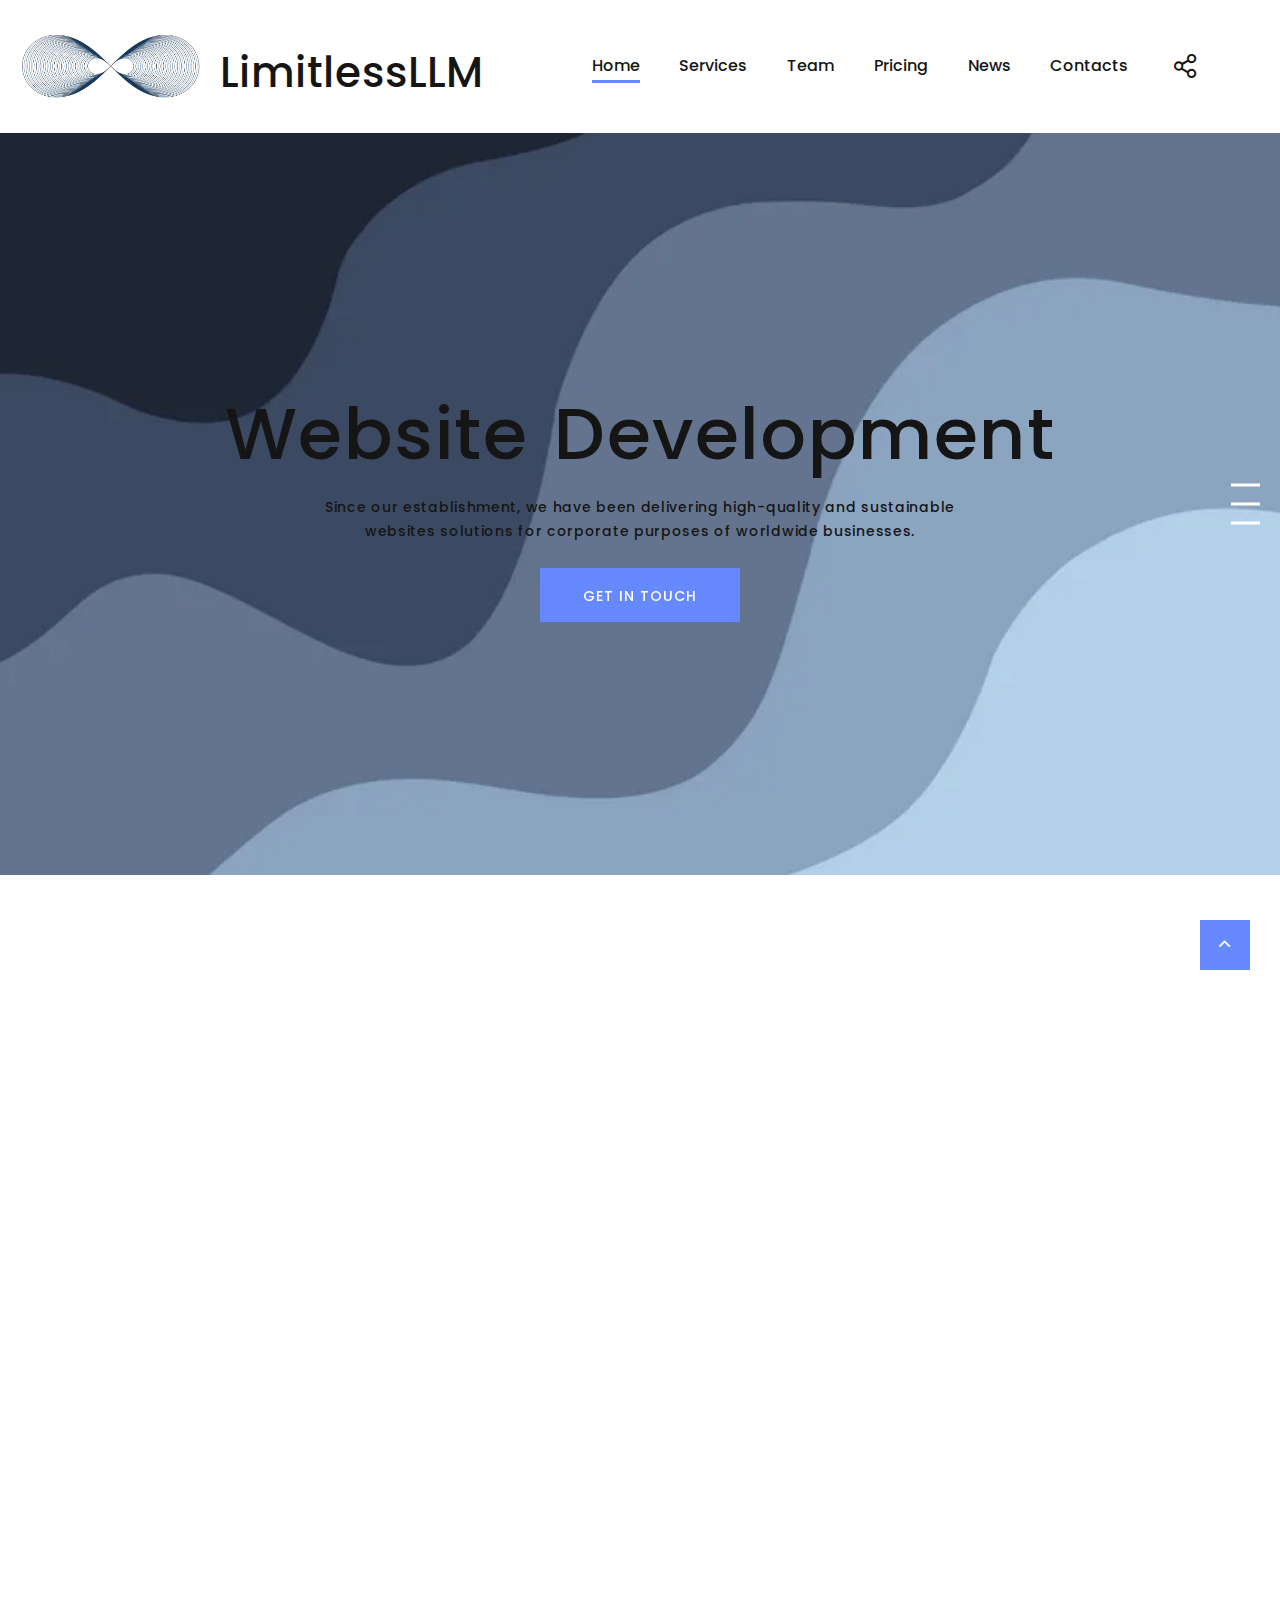
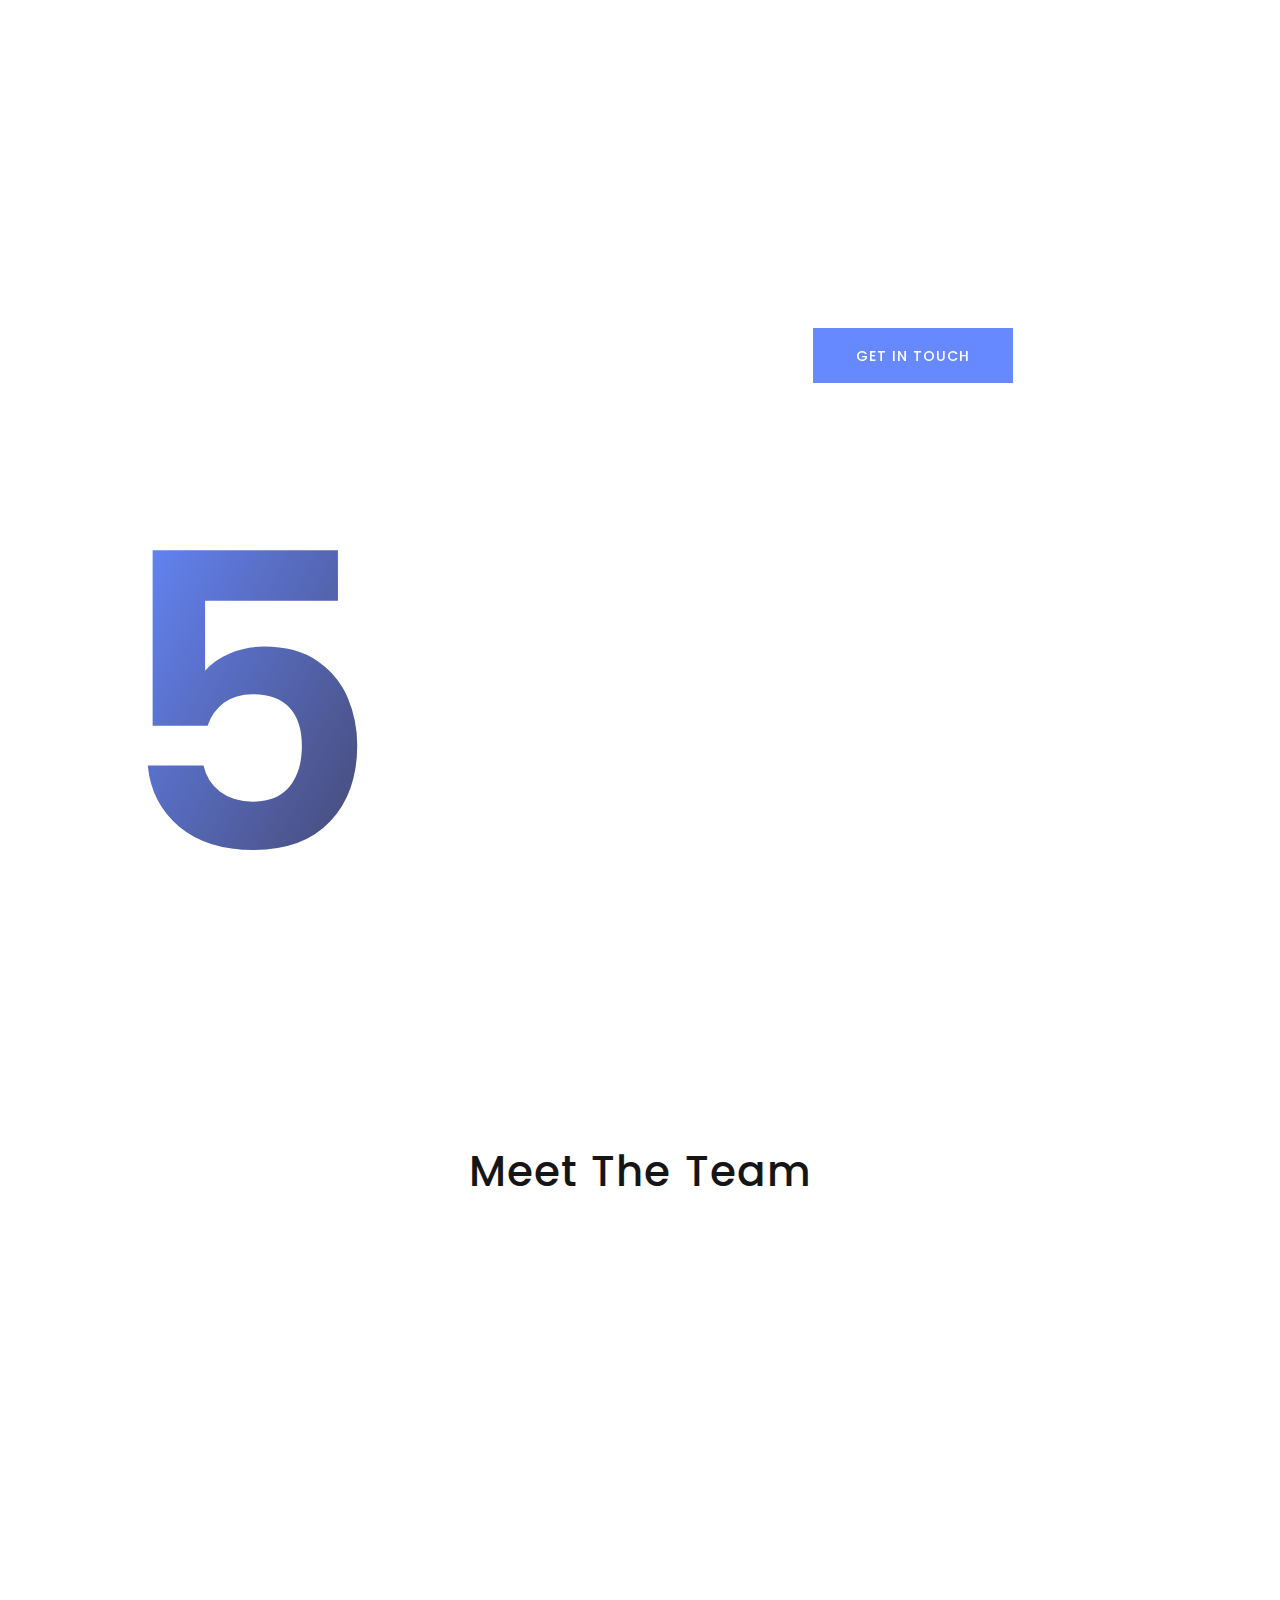
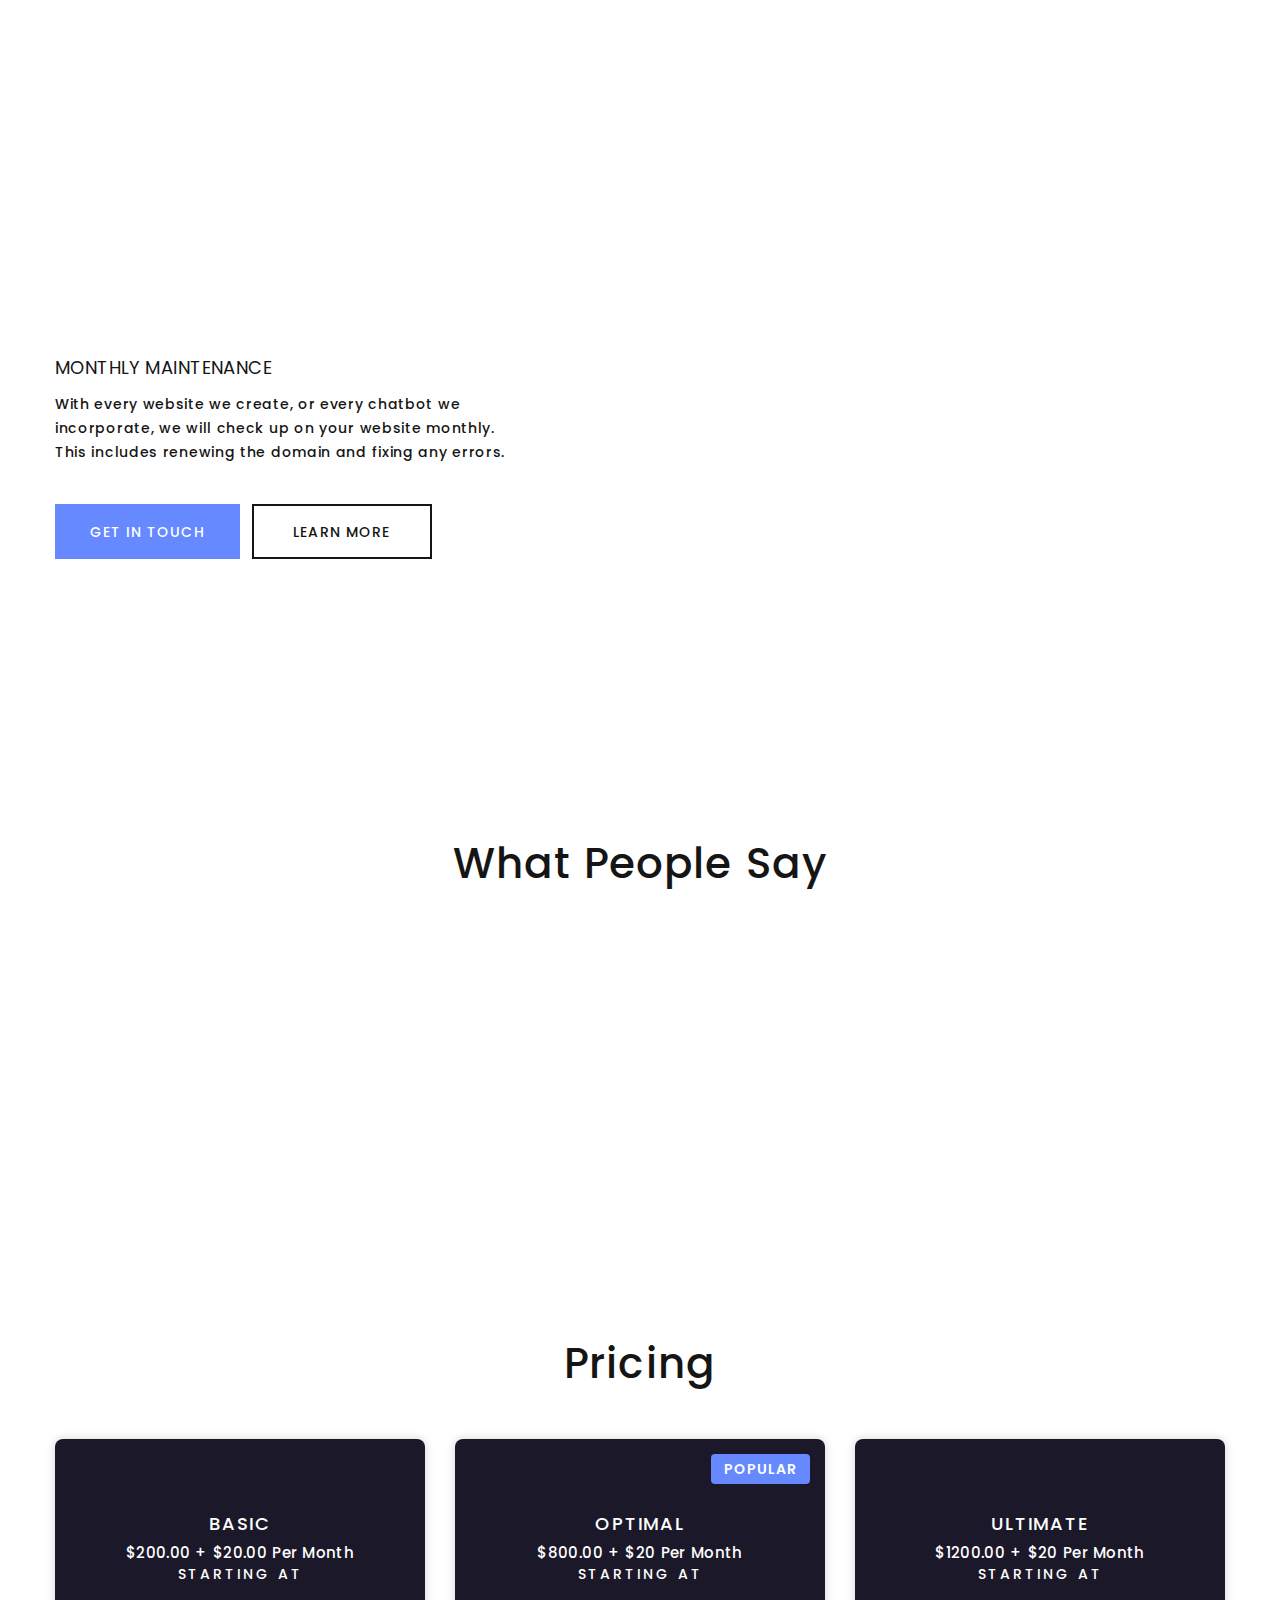
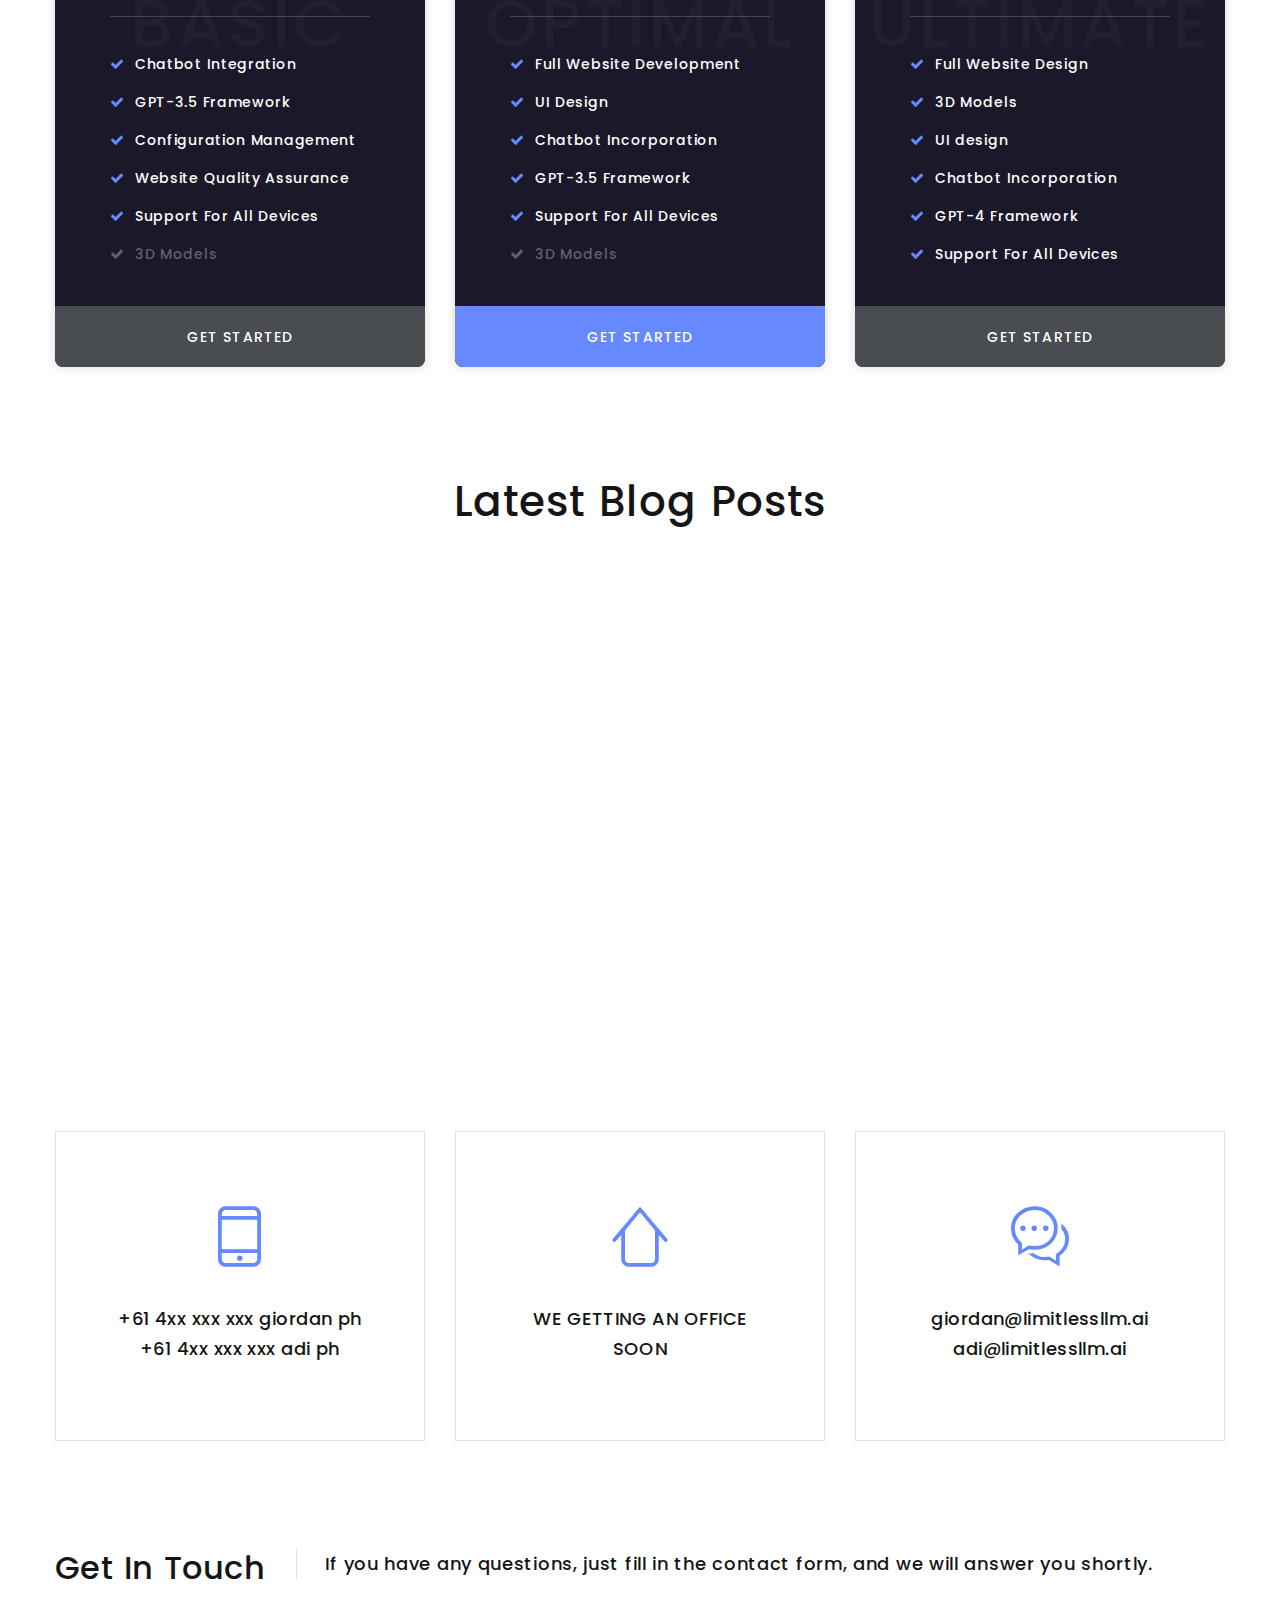
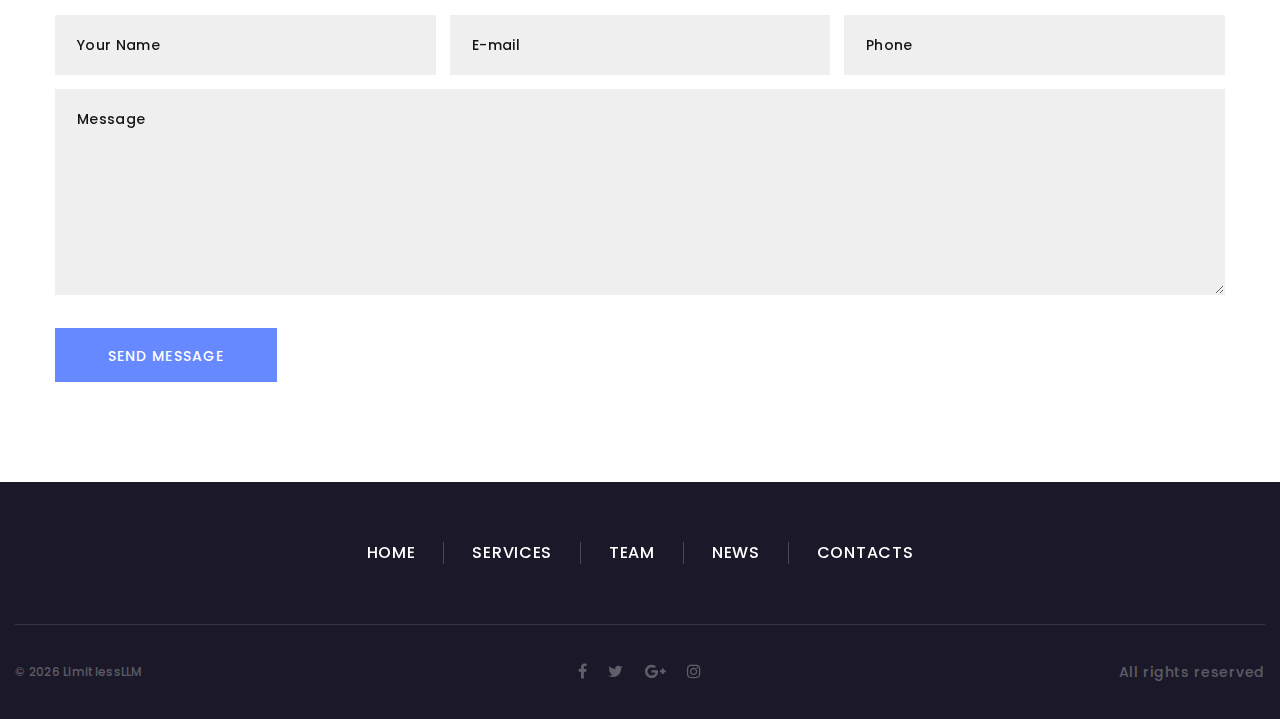
==== commit a0fbc14c: "glazegod" ====
--- a/docs/index.html
+++ b/docs/index.html
@@ -476,7 +476,8 @@
       </section>
 
       <!-- Pricing-->
-      <section class="section section-sm section-bottom-70 section-fluid bg-default" id="pricing">
+      <span id="pricing"></span>
+      <section class="section section-sm section-bottom-70 section-fluid bg-default">
         <div class="container">
           <h2>Pricing</h2>
           <div class="row row-30 justify-content-center">
@@ -549,7 +550,8 @@
       </section>
 
       <!-- Latest blog posts-->
-      <section class="section section-sm bg-default" id="news">
+      <span id="news"></span>
+      <section class="section section-sm bg-default">
         <div class="container">
           <h2>Latest Blog Posts</h2>
           <div class="row row-45">
@@ -588,6 +590,7 @@
       </section>
 
       <!-- Contact information-->
+      <span id="contacts"></span>
       <section class="section section-sm bg-default">
         <div class="container">
           <div class="row row-30 justify-content-center">
@@ -625,7 +628,7 @@
       </section>
 
       <!-- Contact Form-->
-      <section class="section section-sm section-last bg-default text-left" id="contacts">
+      <section class="section section-sm section-last bg-default text-left">
         <div class="container">
           <article class="title-classic">
             <div class="title-classic-title">
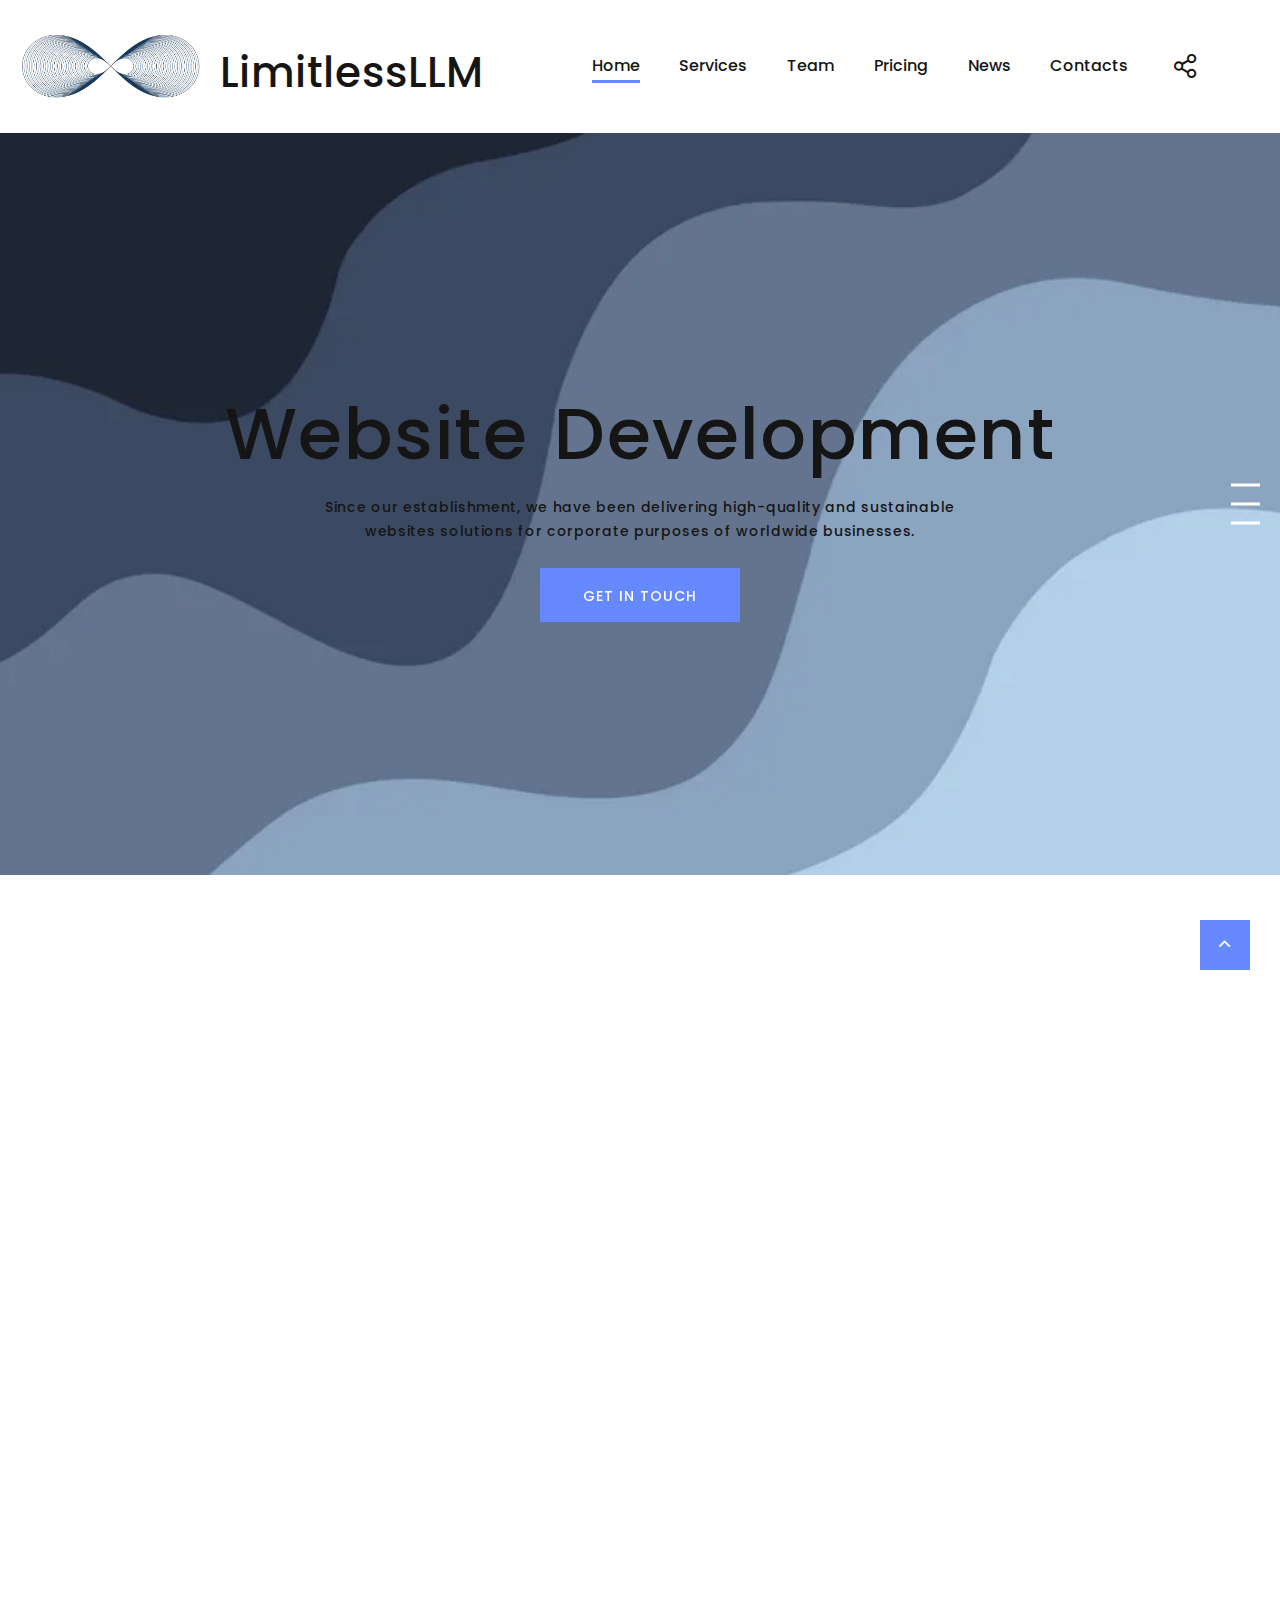
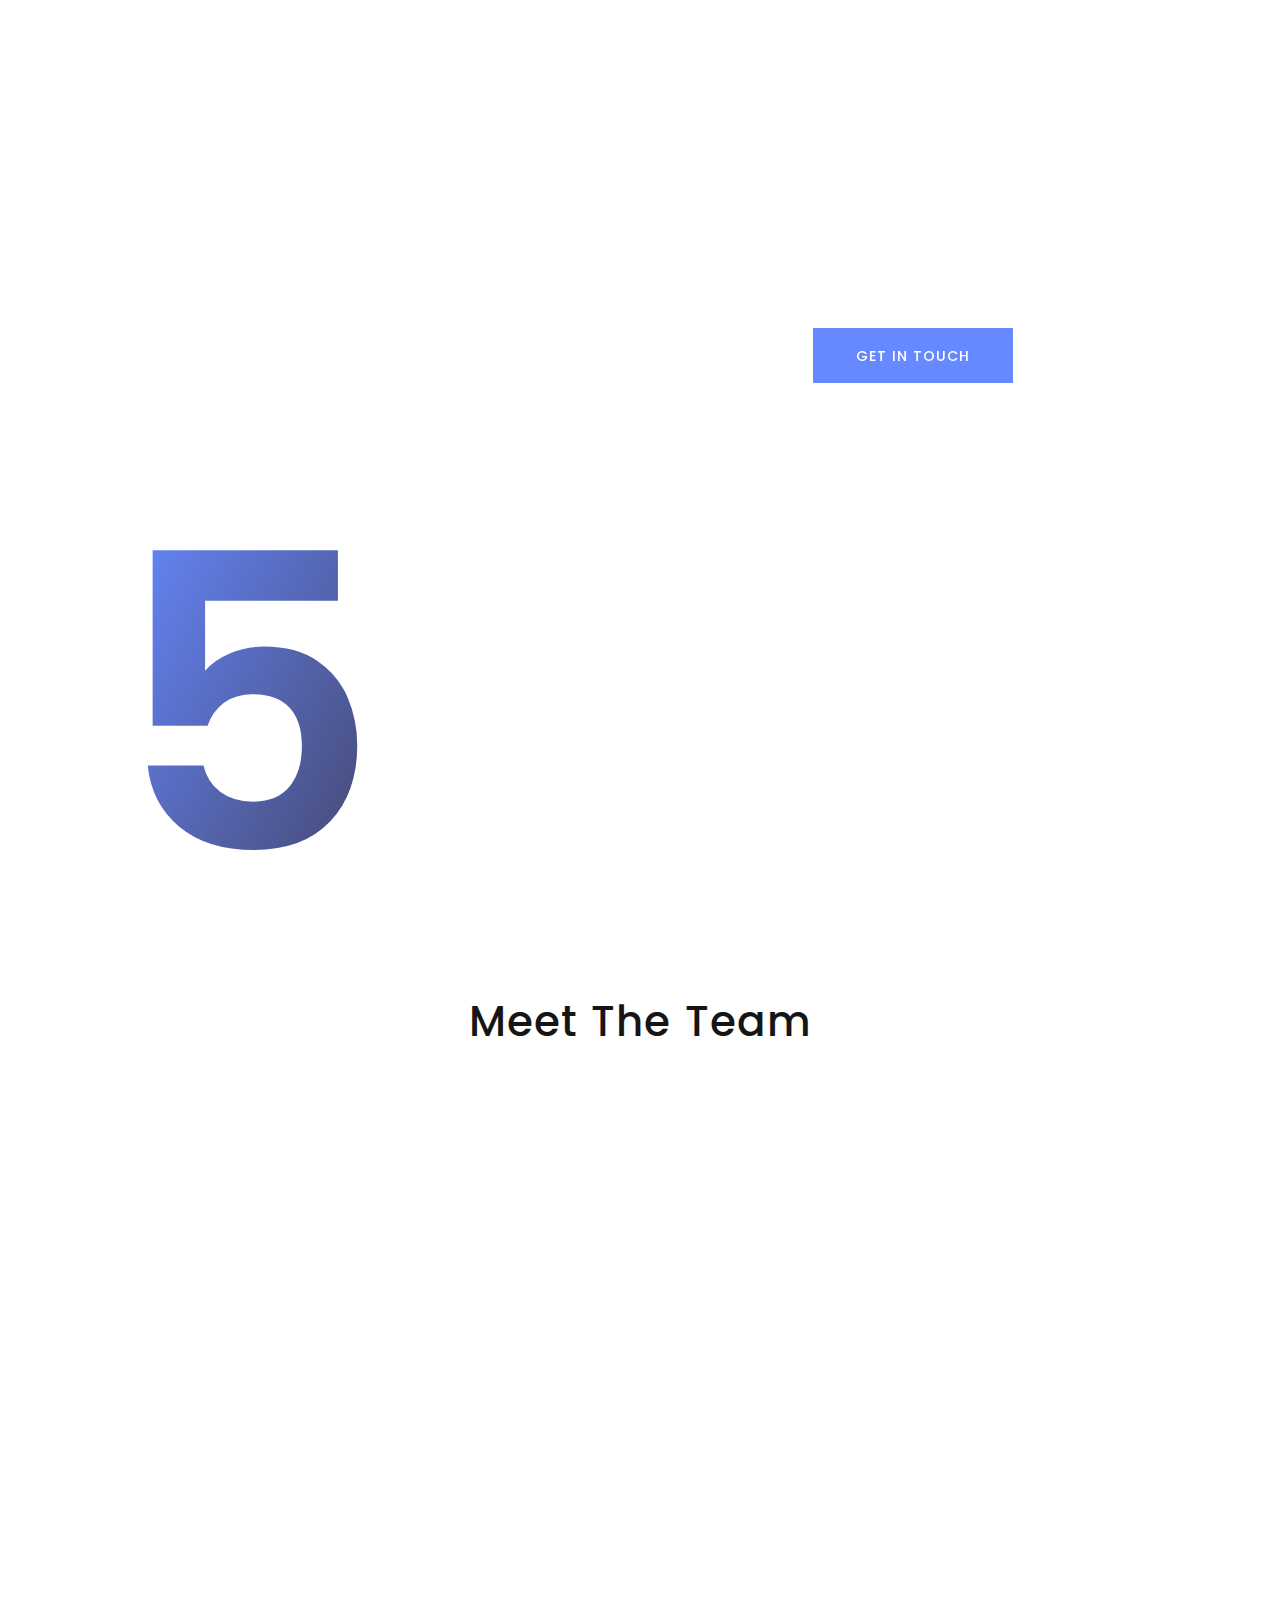
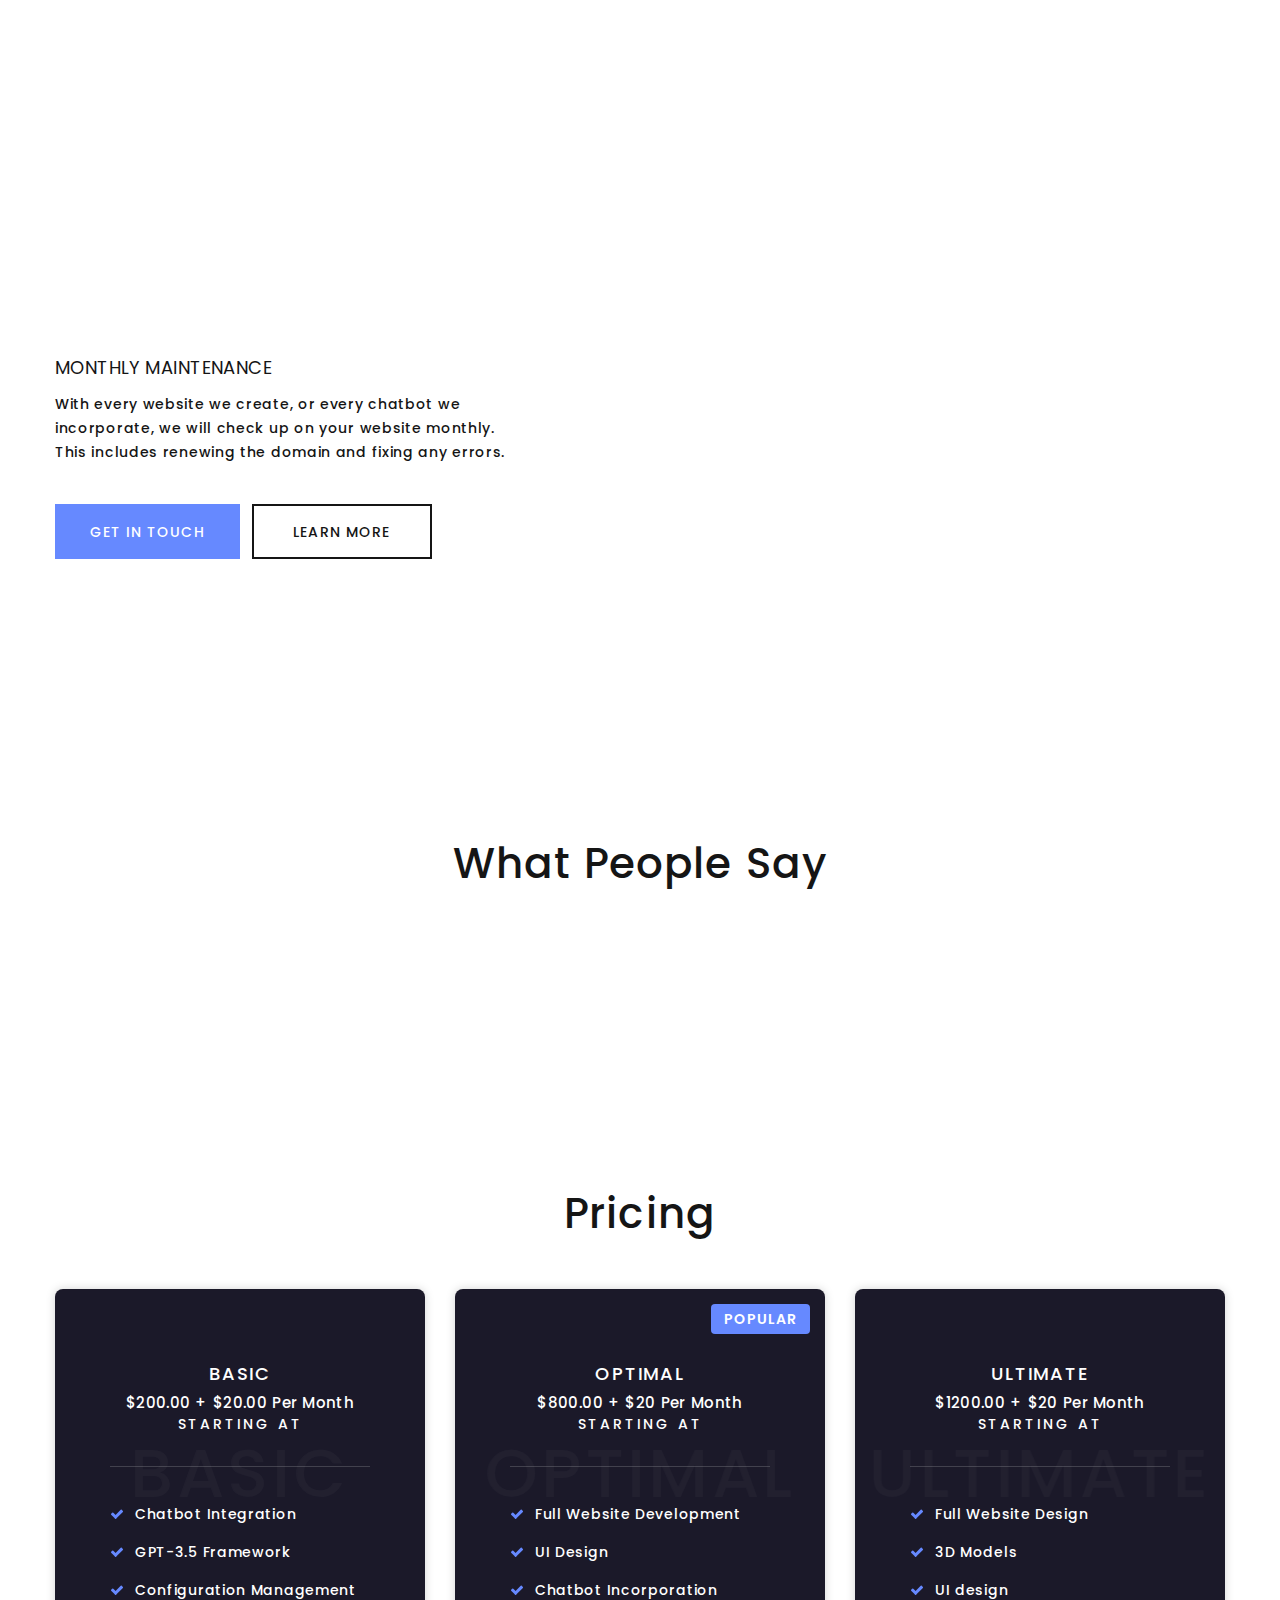
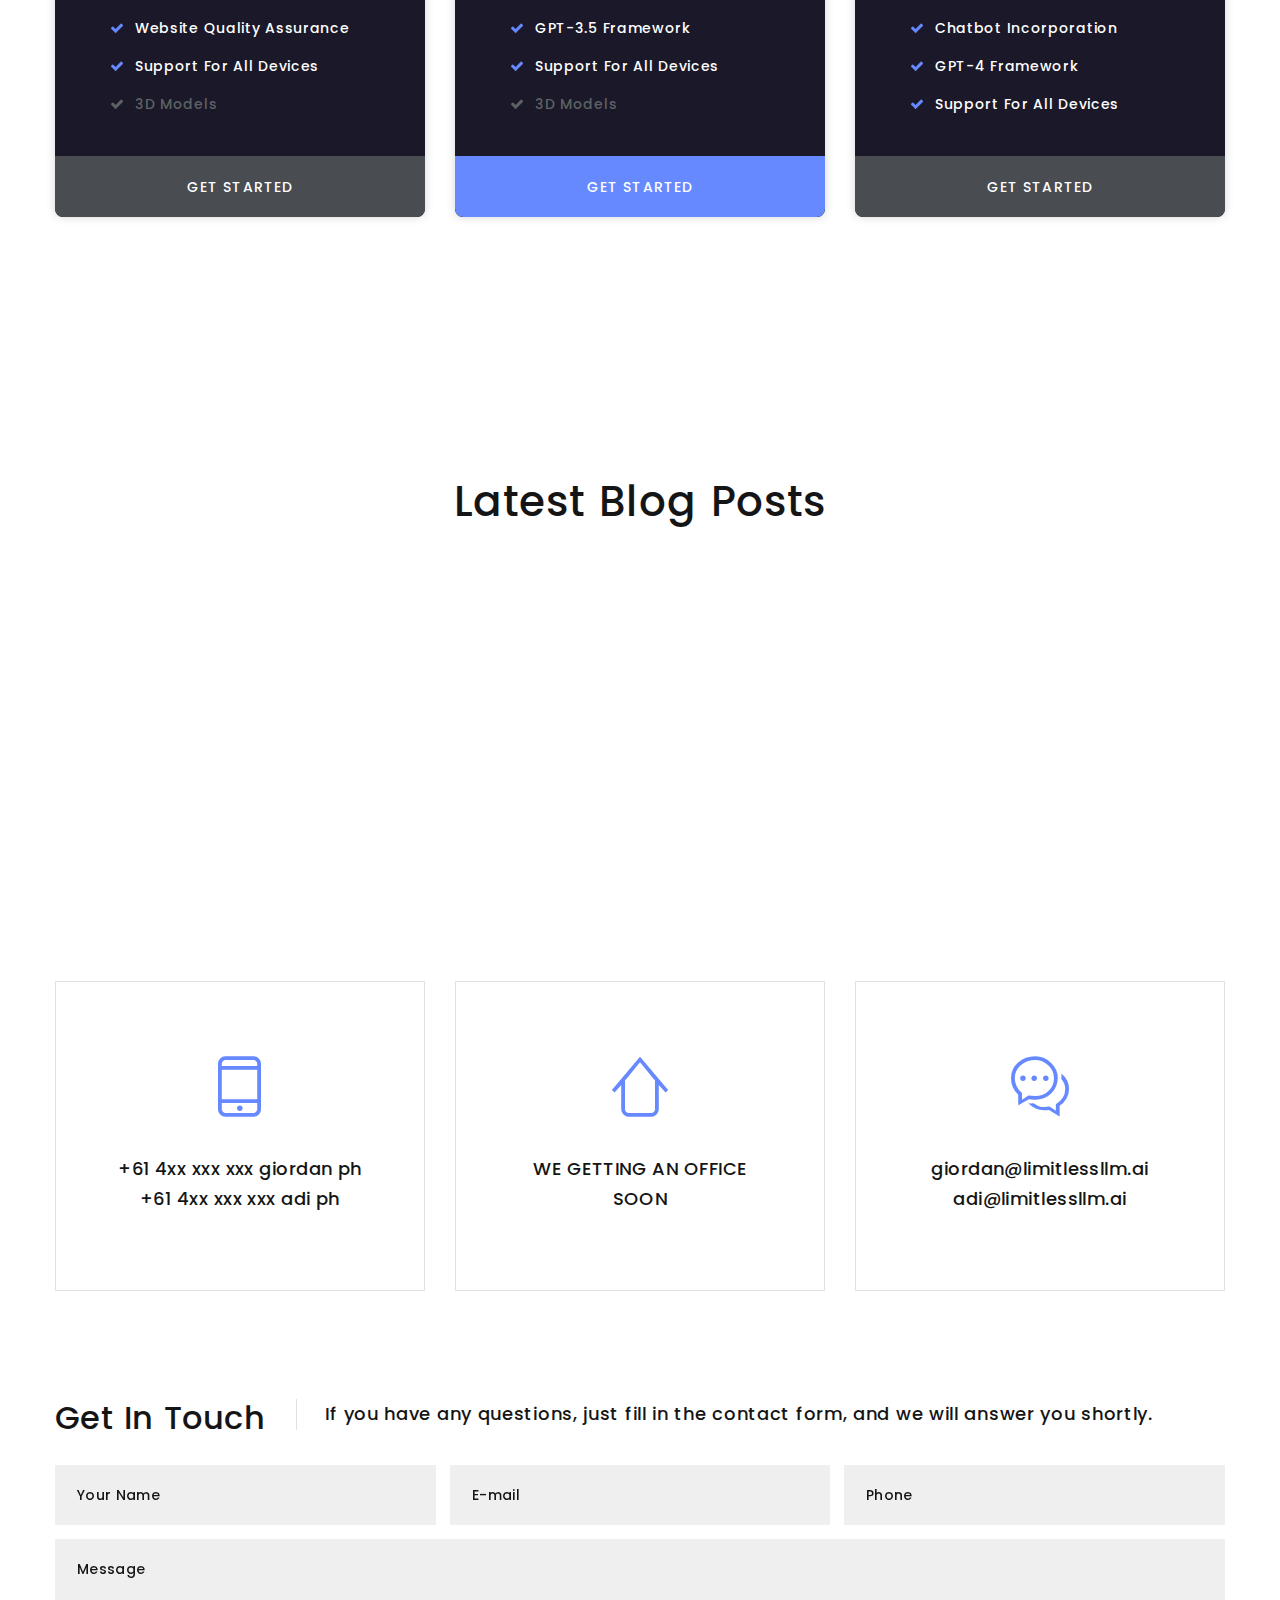
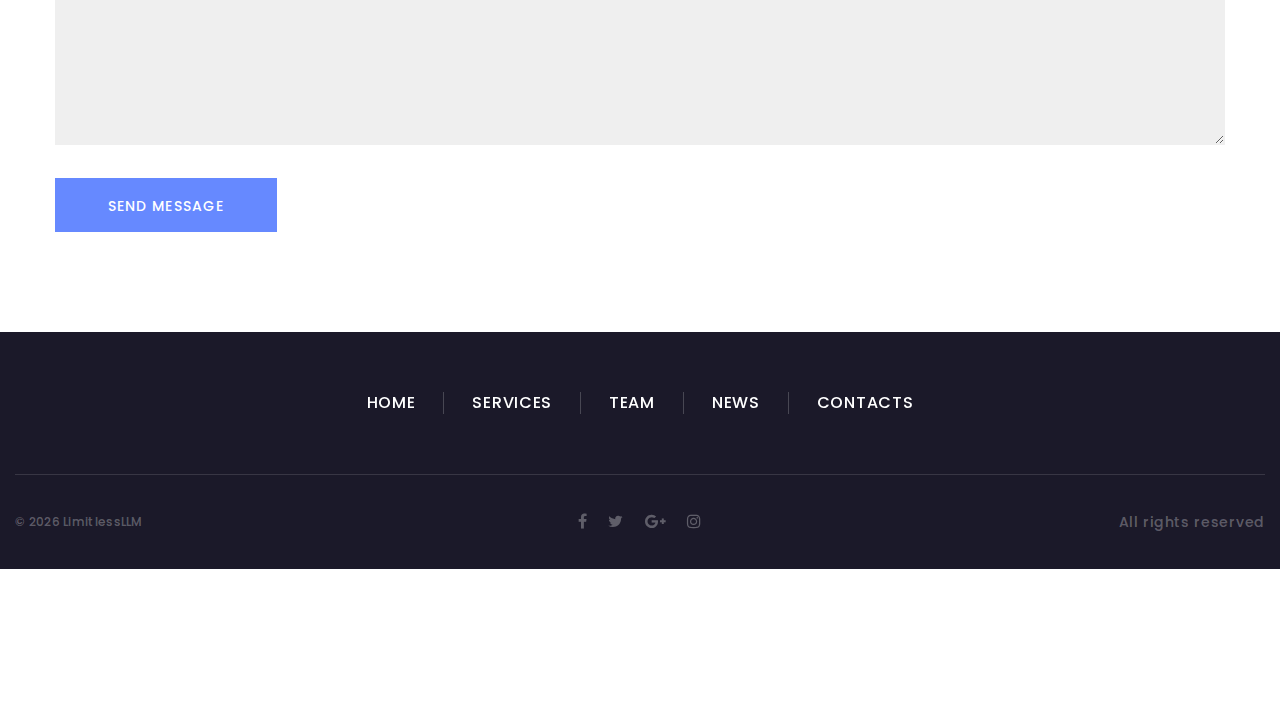
==== commit f9bbdc27: "try" ====
--- a/docs/index.html
+++ b/docs/index.html
@@ -344,8 +344,7 @@
       </section>
 
       <!-- Meet The Team-->
-      <span id="team"></span>
-      <section class="section section-sm section-fluid bg-default">
+      <section class="section section-sm section-fluid bg-default" id="team">
         <div class="container-fluid">
           <h2>Meet The Team</h2>
           <div class="row row-sm row-30 justify-content-center">
@@ -476,8 +475,7 @@
       </section>
 
       <!-- Pricing-->
-      <span id="pricing"></span>
-      <section class="section section-sm section-bottom-70 section-fluid bg-default">
+      <section class="section section-sm section-bottom-70 section-fluid bg-default" id="pricing">
         <div class="container">
           <h2>Pricing</h2>
           <div class="row row-30 justify-content-center">
@@ -550,8 +548,7 @@
       </section>
 
       <!-- Latest blog posts-->
-      <span id="news"></span>
-      <section class="section section-sm bg-default">
+      <section class="section section-sm bg-default" id="news">
         <div class="container">
           <h2>Latest Blog Posts</h2>
           <div class="row row-45">
@@ -590,7 +587,7 @@
       </section>
 
       <!-- Contact information-->
-      <span id="contacts"></span>
+      <span id="contacts">
       <section class="section section-sm bg-default">
         <div class="container">
           <div class="row row-30 justify-content-center">
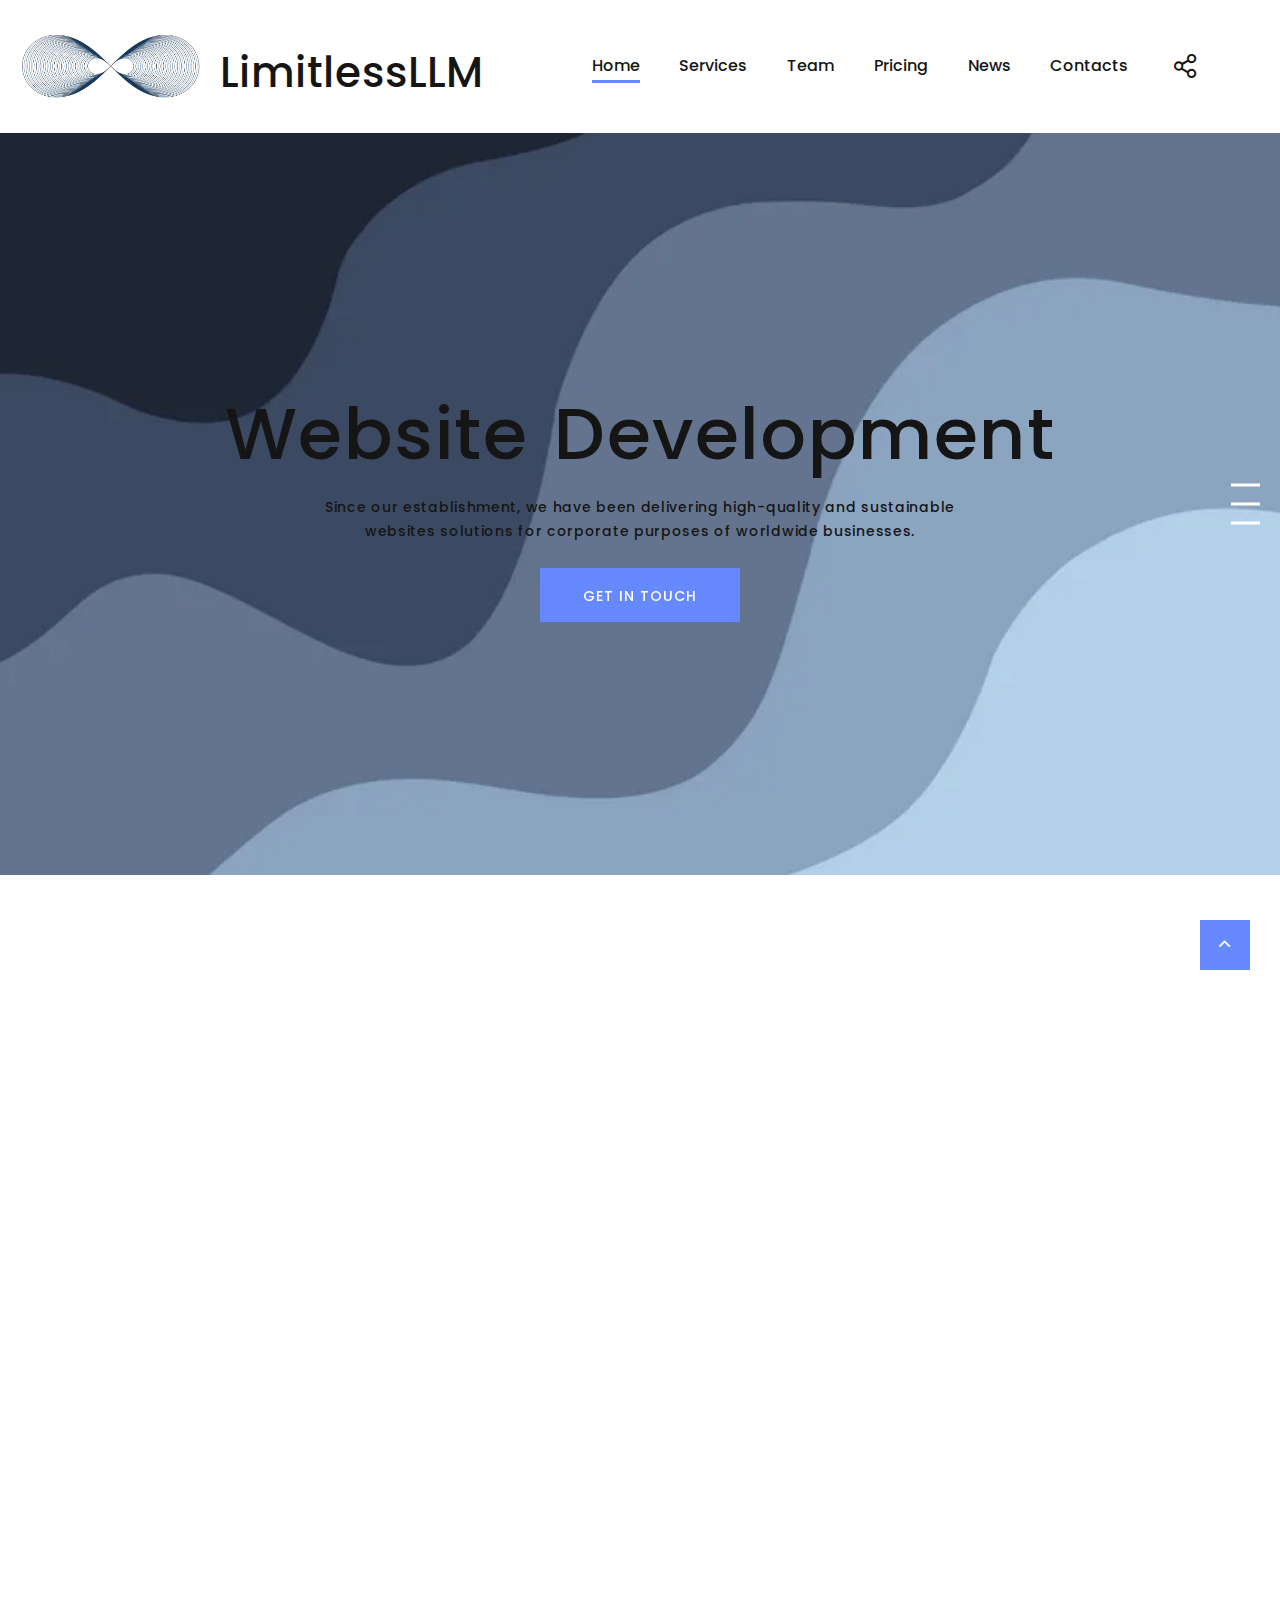
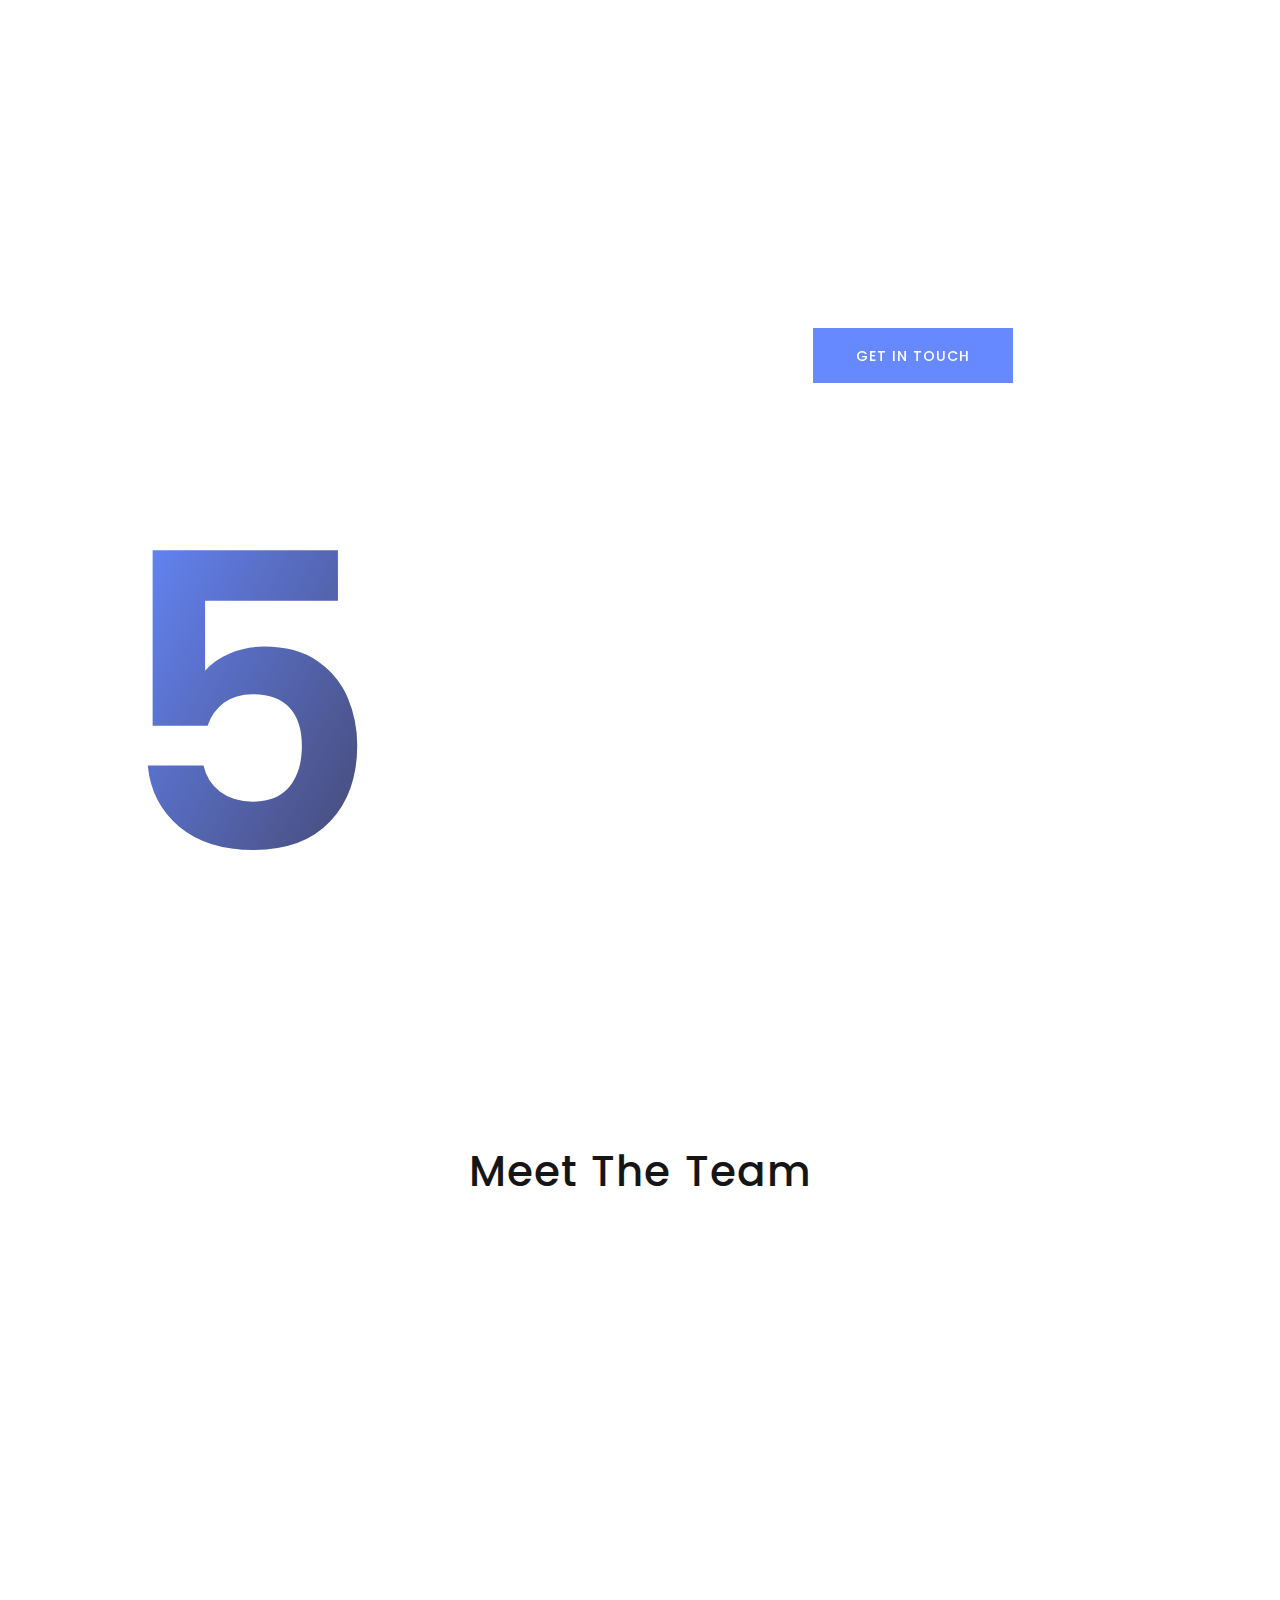
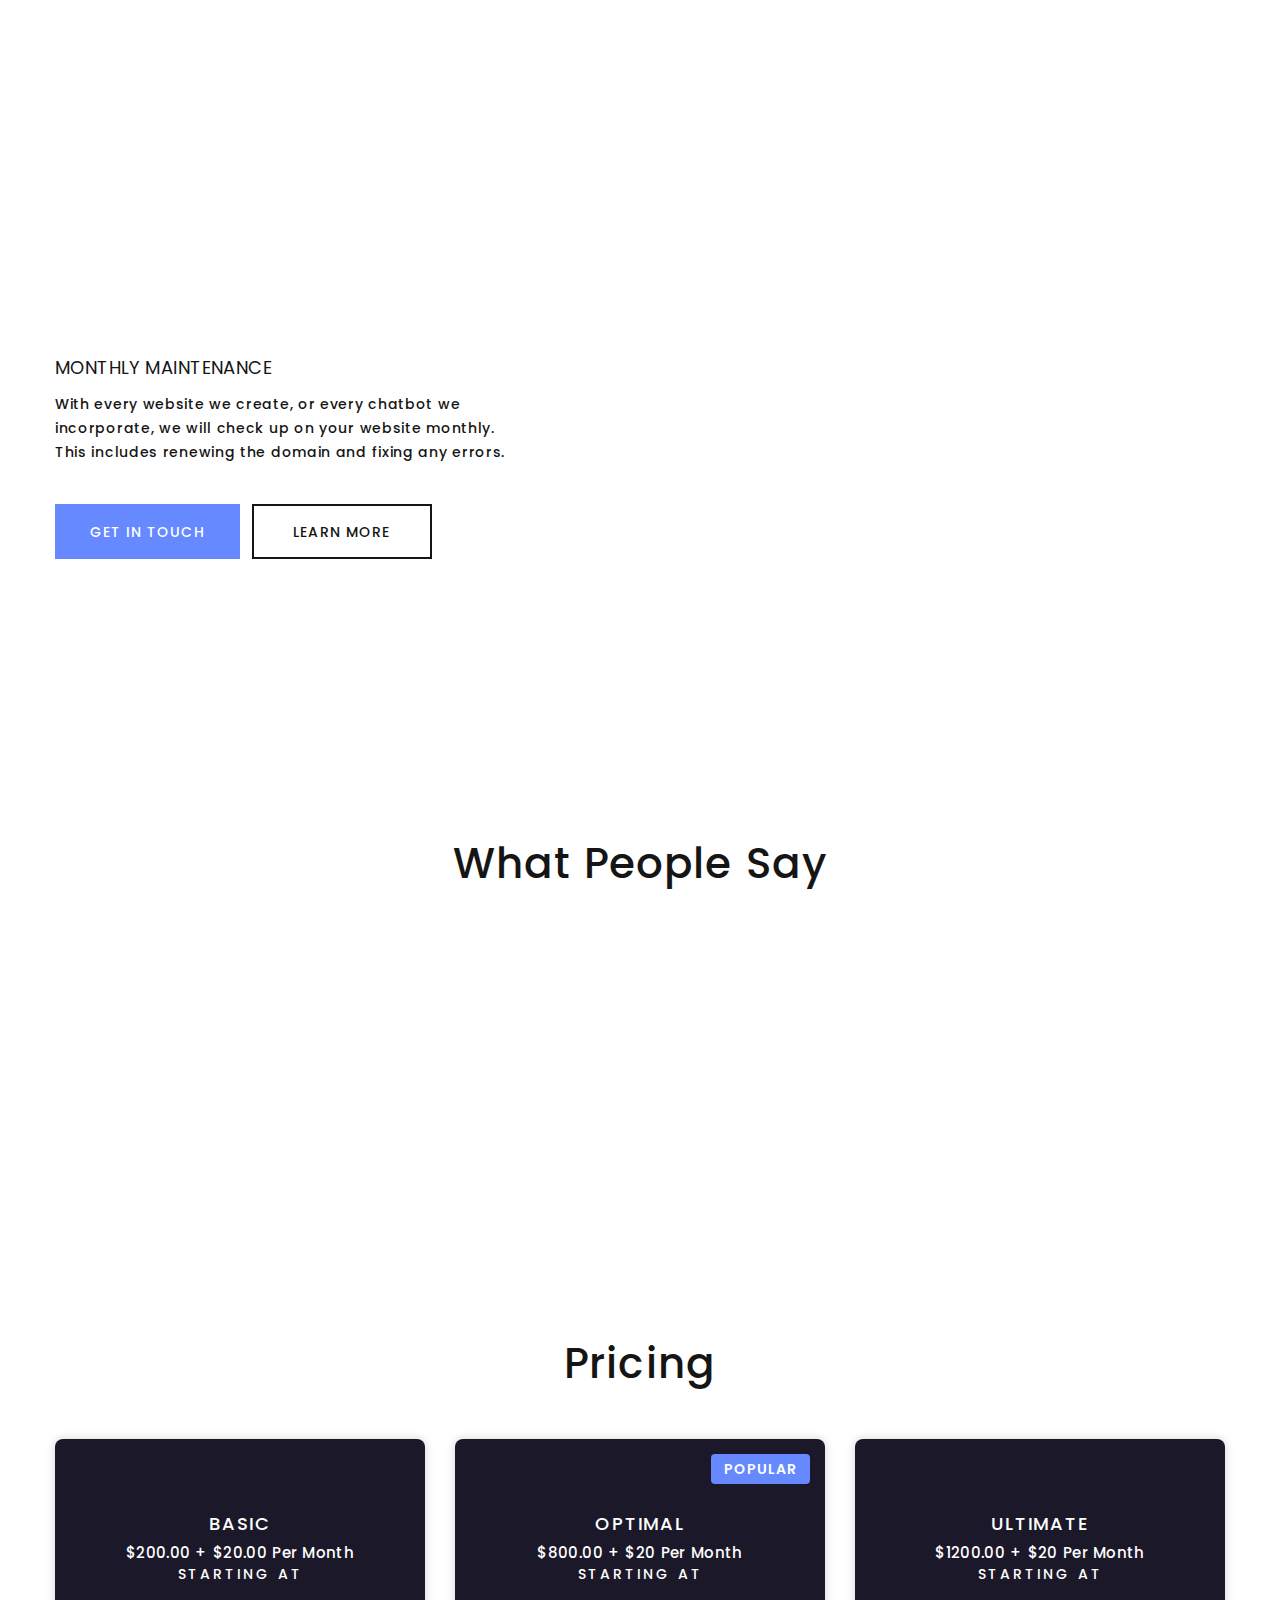
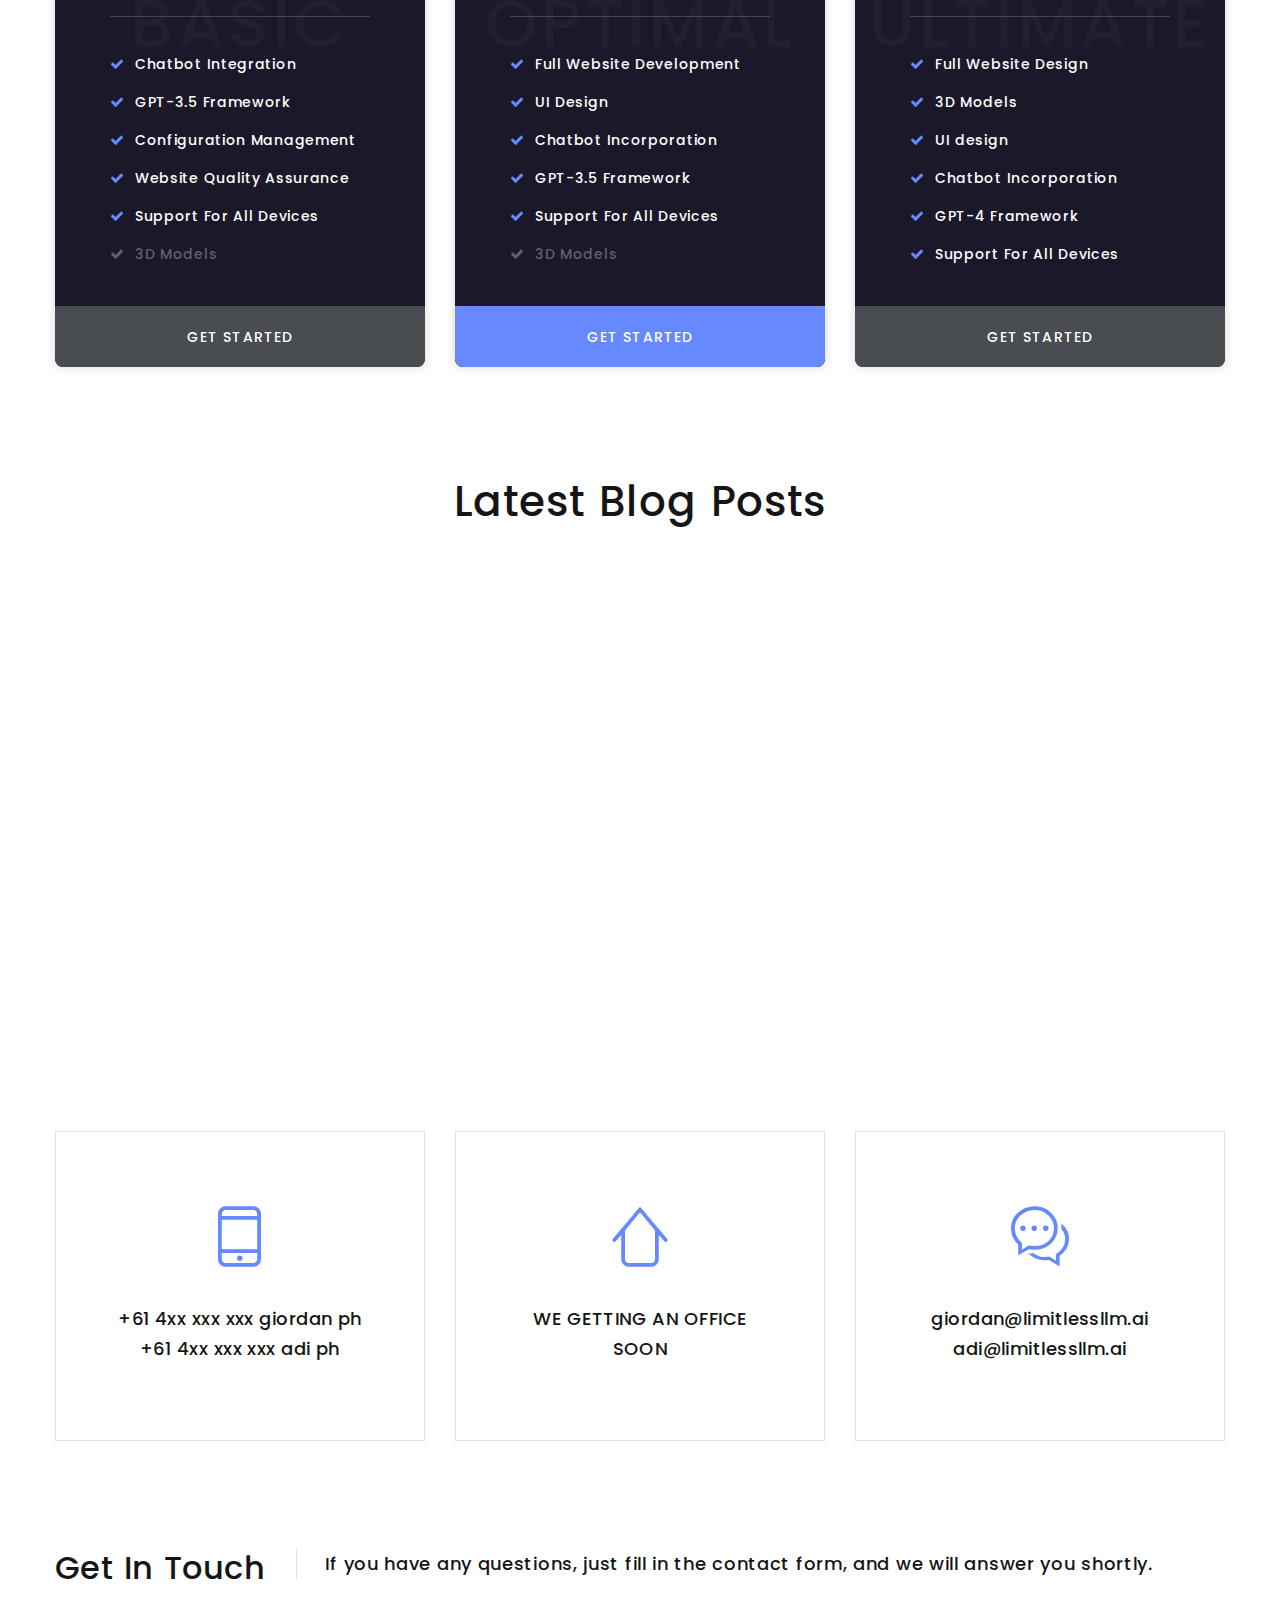
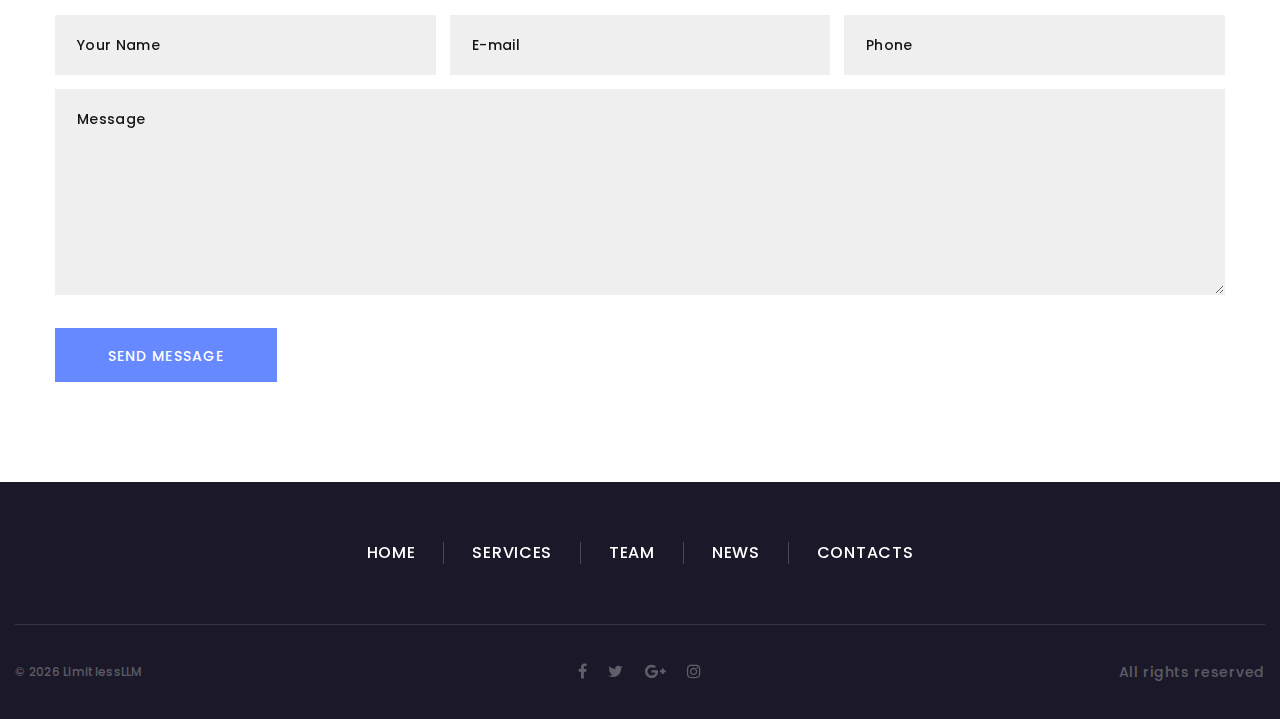
==== commit a91852a7: "workepokls" ====
--- a/docs/index.html
+++ b/docs/index.html
@@ -51,11 +51,11 @@
                       </div>
                       <ul class="rd-navbar-nav">
                         <li class="rd-nav-item active"><a class="rd-nav-link" href="#home">Home</a></li>
-                        <li class="rd-nav-item"><a class="rd-nav-link" href="#services">Services</a></li>
-                        <li class="rd-nav-item"><a class="rd-nav-link" href="#team">Team</a></li>
-                        <li class="rd-nav-item"><a class="rd-nav-link" href="#pricing">Pricing</a></li>
-                        <li class="rd-nav-item"><a class="rd-nav-link" href="#news">News</a></li>
-                        <li class="rd-nav-item"><a class="rd-nav-link" href="#contacts">Contacts</a></li>
+                        <li class="rd-nav-item"><a class="rd-nav-link" href="#servicesscr">Services</a></li>
+                        <li class="rd-nav-item"><a class="rd-nav-link" href="#teamscr">Team</a></li>
+                        <li class="rd-nav-item"><a class="rd-nav-link" href="#pricingscr">Pricing</a></li>
+                        <li class="rd-nav-item"><a class="rd-nav-link" href="#newsscr">News</a></li>
+                        <li class="rd-nav-item"><a class="rd-nav-link" href="#contactsscr">Contacts</a></li>
                       </ul>
                     </div>
                   </div>
@@ -105,8 +105,8 @@
 
       
       <!-- See all services-->
-      <span id="services"></span>
-      <section class="section section-sm section-first bg-default text-center">
+      <span id="servicesscr"></span>
+      <section class="section section-sm section-first bg-default text-center" id="services">
         <div class="container">
           <div class="row row-30 justify-content-center">
             <div class="col-md-7 col-lg-5 col-xl-6 text-lg-left wow fadeInUp"><img src="images/WebsiteExploder.jpeg" alt="" width="415" height="592"/>
@@ -344,6 +344,7 @@
       </section>
 
       <!-- Meet The Team-->
+       <span id="teamscr"></span>
       <section class="section section-sm section-fluid bg-default" id="team">
         <div class="container-fluid">
           <h2>Meet The Team</h2>
@@ -475,6 +476,7 @@
       </section>
 
       <!-- Pricing-->
+       <pricing id="pricingscr"></pricing>
       <section class="section section-sm section-bottom-70 section-fluid bg-default" id="pricing">
         <div class="container">
           <h2>Pricing</h2>
@@ -548,6 +550,7 @@
       </section>
 
       <!-- Latest blog posts-->
+      <span id="newsscr"></span>
       <section class="section section-sm bg-default" id="news">
         <div class="container">
           <h2>Latest Blog Posts</h2>
@@ -587,8 +590,8 @@
       </section>
 
       <!-- Contact information-->
-      <span id="contacts">
-      <section class="section section-sm bg-default">
+      <span id="contactsscr"></span>
+      <section class="section section-sm bg-default" id="contacts">
         <div class="container">
           <div class="row row-30 justify-content-center">
             <div class="col-sm-8 col-md-6 col-lg-4">
--- a/docs/css/style.css
+++ b/docs/css/style.css
@@ -7,15 +7,12 @@
 * Contexts
 */
 
-/*scroll margin top padding*/
-#services, #team, #pricing, #contacts {
+/*scroll references to center hrefs*/
+#servicesscr, #teamscr, #pricingscr, #contactsscr, #newsscr {
 	position: relative;
     top: -150px;
 }
 
-h2 {
-	position: relative;
-}
 
 a:focus,
 button:focus {
